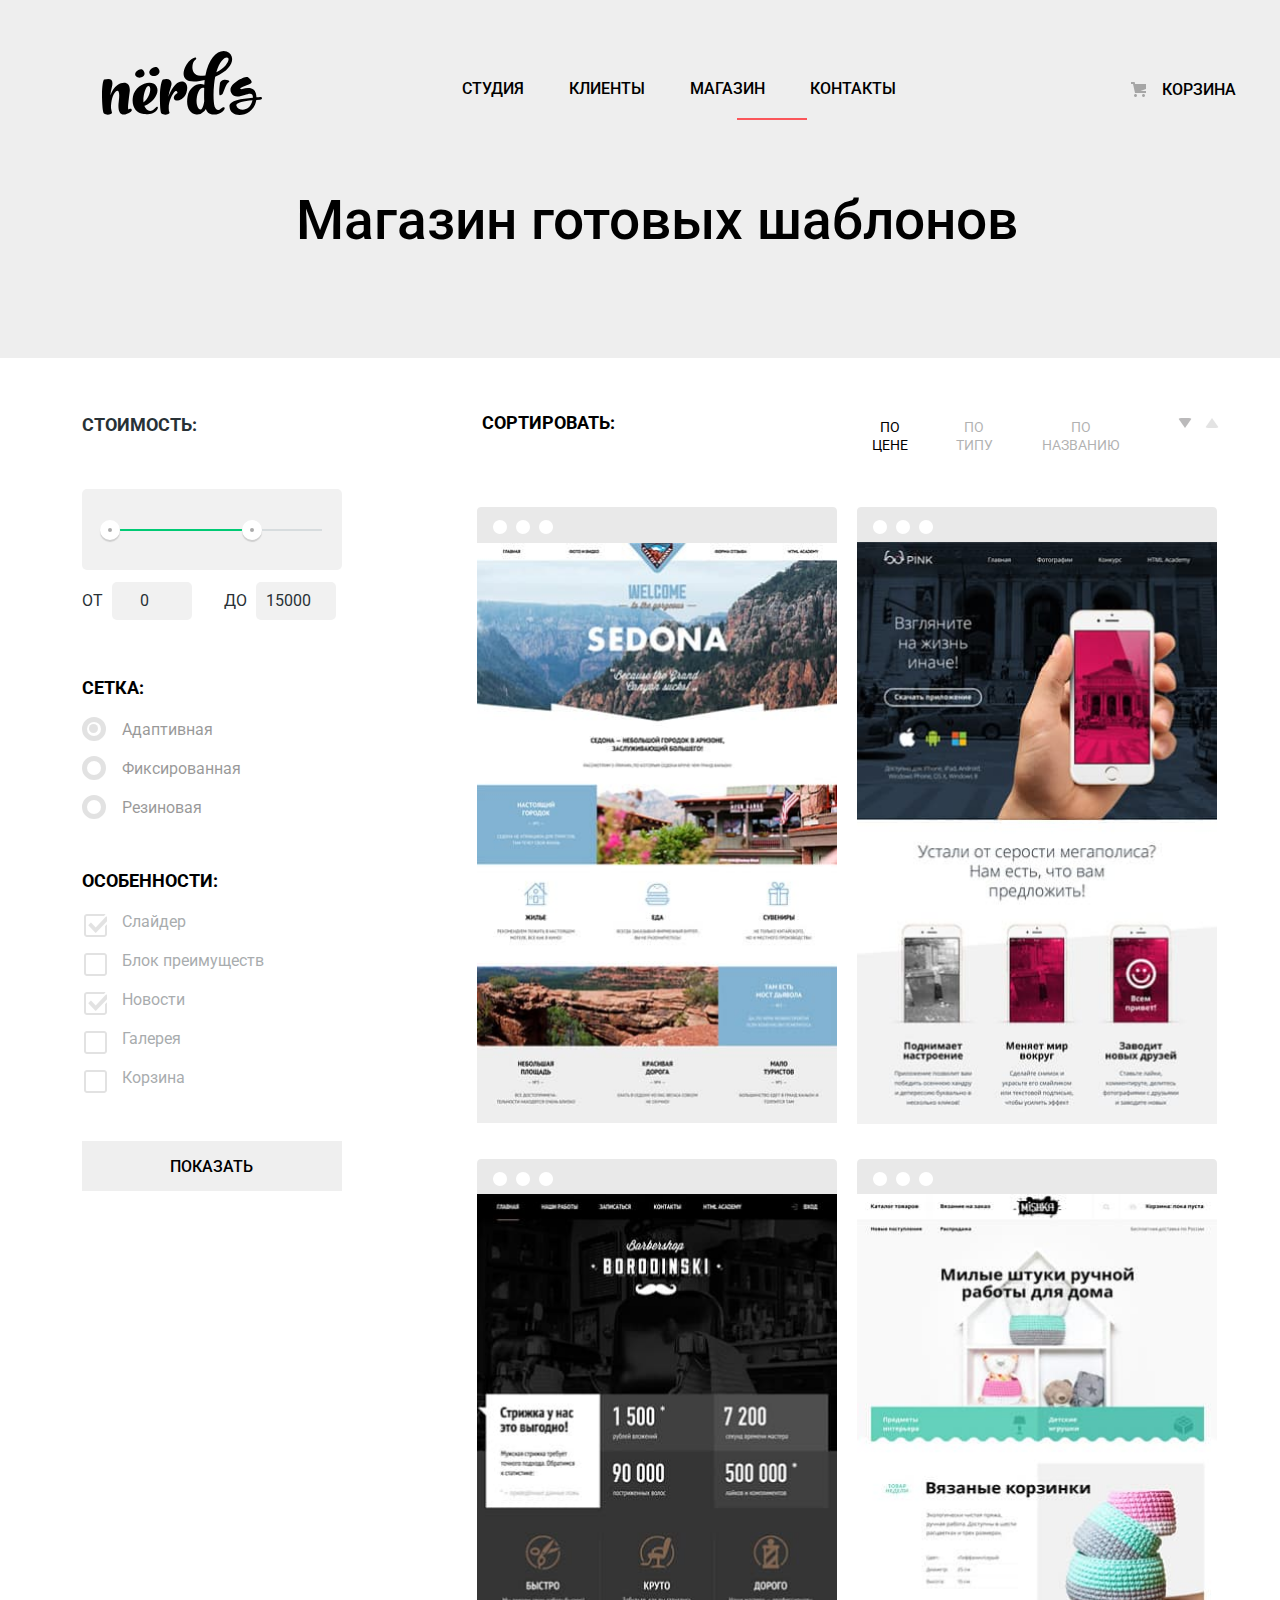
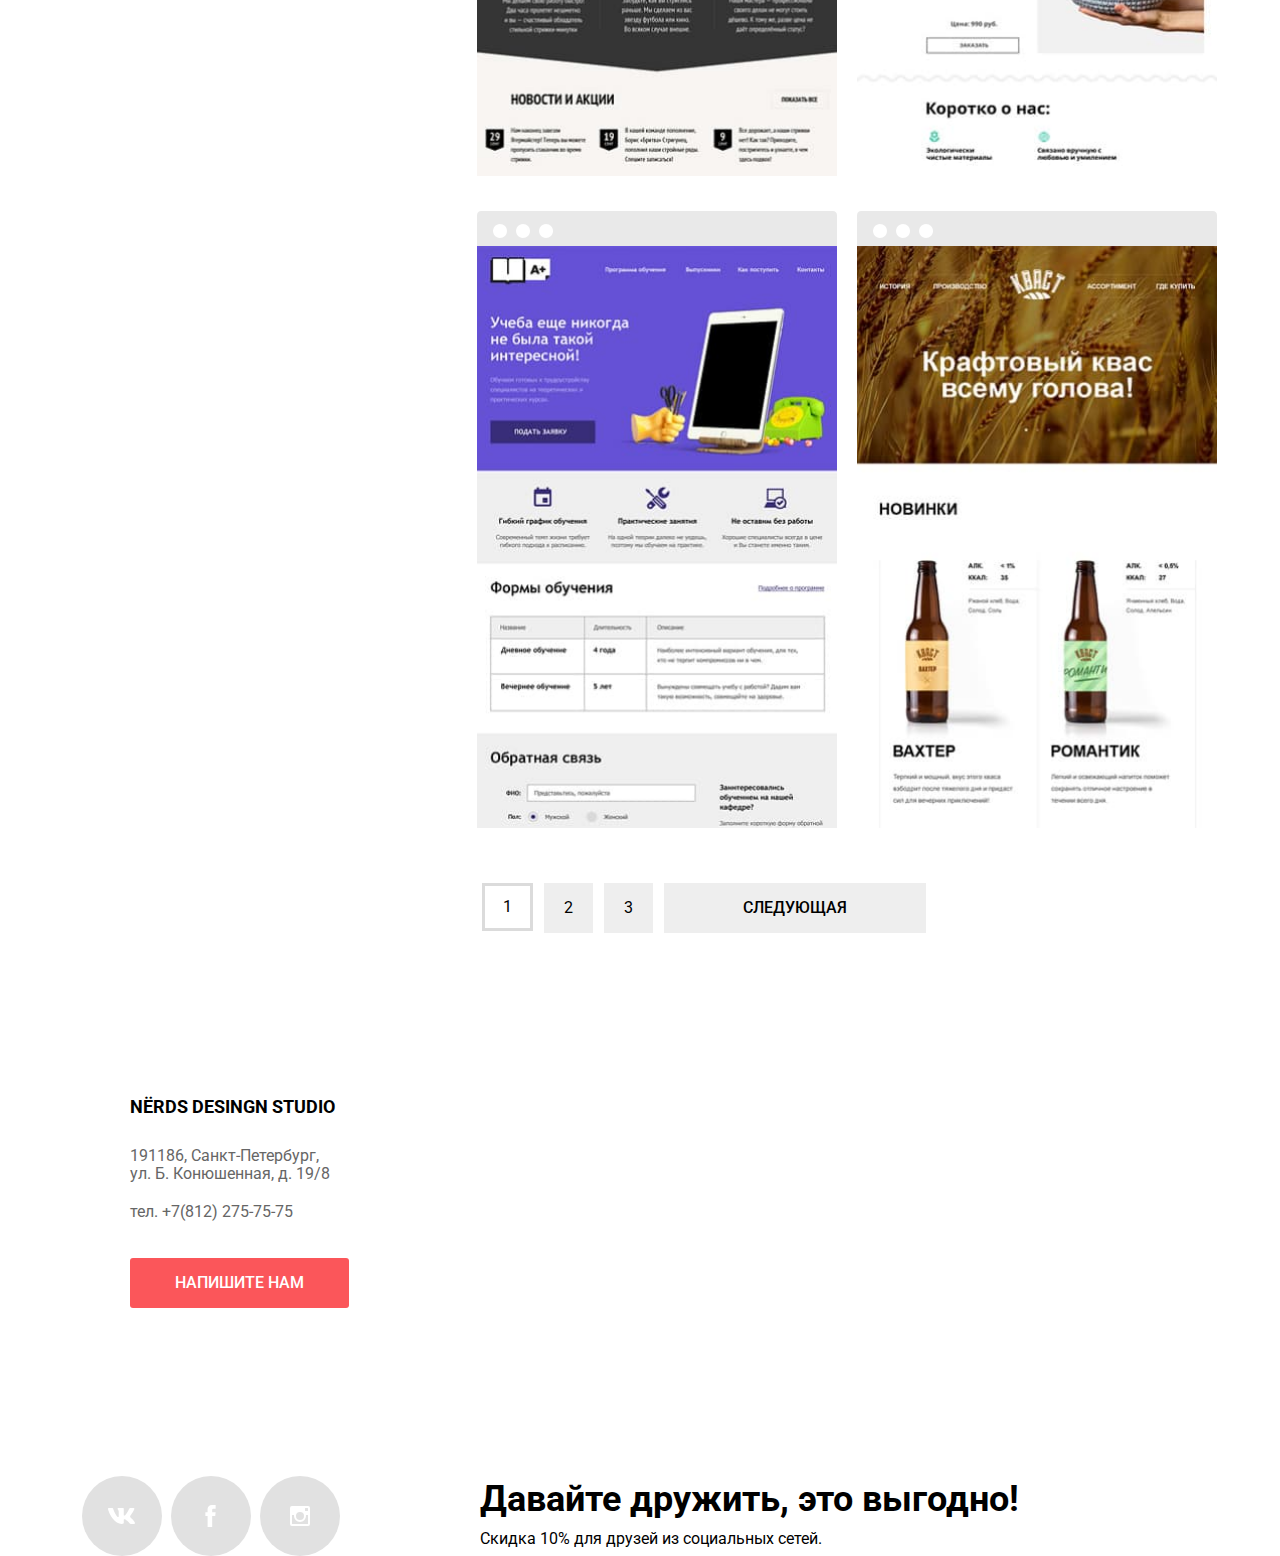
==== catalog.html @ 41a95293 "Исправление ошибок" ====
<!DOCTYPE html>
<html lang="ru">
  <head>
    <meta charset="utf-8">
    <title>HTML Academy: Нёрдс</title>
    <link rel="preconnect" href="https://fonts.gstatic.com">
    <link href="https://fonts.googleapis.com/css2?family=Roboto&display=swap" rel="stylesheet">
    <link rel="stylesheet" href="css/normalize.css">
    <link rel="stylesheet" href="css/style.css">
    <link rel="icon" href="favicon.ico">
    <link rel="icon" href="favicon/icon.svg" type="image/svg+xml">
    <link rel="apple-touch-icon" href="favicon/180.png">
    <link rel="manifest" href="manifest.webmanifest">
  </head>
  <body class="page-body">
    <header class="main-header">
      <div class="container">
        <nav class="main-navigation-wrapper main-catalog">
          <a href="index.html">
            <img class="main-header-logo" src="img/nerds-logo.svg" width="160" height="49" alt="Logo Nerds">
          </a>
          <ul class="site-navigation">
              <li>
                <a class="site-navigation-atelier" href="blank.html">Студия</a>
              </li>
              <li>
                <a class="site-navigation-client" href="blank.html">Клиенты</a>
              </li>
              <li>
                <a class="site-navigation-catalog-current" href="сatalog.html">Магазин</a>
              </li>
              <li>
                <a class="site-navigation-contact" href="blank.html">Контакты</a>
              </li>
          </ul>
          <div class="basket-navigation">
            <a class="basket-link" href="#">Корзина</a>
          </div>
        </nav>
        <h1 class="title-wrapper">Магазин готовых шаблонов</h1>
      </div>
    </header>
    <h2 class="visually-hidden">Фильтр шаблонов</h2>
    <main class="page-catalog container">
      <section class="filters">
        <div class="price">
          <form method="get" target="_blank" action="https://echo.htmlacademy.ru">
            <fieldset class="filter-item">
              <legend>Стоимость:</legend>
              <div class="range-filter">
                <div class="range-controls">
                  <div class="scale">
                    <div class="bar" style="width: 62%; margin-left: 5%"></div>
                  </div>
                  <div class="toggle toggle-min" tabindex="0" style="20%"></div>
                  <div class="toggle toggle-max" tabindex="0"></div>
                </div>
                <div class="price-controls">
                  <label class="min-price" for="min-price-controls">
                    от <input type="number" name="min-price" value="0" id="min-price-controls">
                  </label>
                  <label class="max-price" for="max-price-controls">
                    до <input type="number" name="max-price" value="15000" id="max-price-controls">
                  </label>
                </div>
              </div>
            </fieldset>
          </form>
        </div>
        <form method="get" action="https://echo.htmlacademy.ru" target="_blank">
      <fieldset>
        <legend class="page-title grid-title">Сетка:</legend>
        <ul class="grid-list">
          <li class="filter-option">
            <input class="visually-hidden filter-input-radio" type="radio" name="grid" id="adaptivnaua" value="adaptivnauam" checked>
            <label for="adaptivnaua">Адаптивная</label>
          </li>
          <li class="filter-option">
            <input class="visually-hidden filter-input-radio" type="radio" name="grid" id="fixed" value="fixed">
            <label for="fixed">Фиксированная</label>
          </li>
          <li class="filter-option">
            <input class="visually-hidden filter-input-radio" type="radio" name="grid" id="rubber" value="rubber">
            <label for="rubber">Резиновая</label>
          </li>
        </ul>
      </fieldset>
        <fieldset>
          <div class="feature-container">
            <legend class="page-title">Особенности:</legend>
            <ul class="features-list">
              <li class="features-item">
                <input class="visually-hidden filter-input-checkbox" type="checkbox" name="slider" id="filter-slider" checked>
                <label for="filter-slider">Слайдер</label>
              </li>
              <li class="features-item">
                <input class="visually-hidden filter-input-checkbox" type="checkbox" name="block" id="filter-block">
                <label for="filter-block">Блок преимуществ</label>
              </li>
              <li class="features-item">
                <input class="visually-hidden filter-input-checkbox" type="checkbox" name="news" id="filter-news" checked>
                <label for="filter-news">Новости</label>
              </li>
              <li class="features-item">
                <input class="visually-hidden filter-input-checkbox" type="checkbox" name="gallery" id="filter-gallery">
                <label for="filter-gallery">Галерея</label>
              </li>
              <li class="features-item">
                <input class="visually-hidden filter-input-checkbox" type="checkbox" name="basked" id="filter-basked">
                <label for="filter-basked">Корзина</label>
              </li>
            </ul>
        </div>
        </fieldset>
        <button class="button-show" type="submit" href="https://echo.htmlacademy.ru/">Показать</button>
      </form>
    </section>
    <section>
      <div class="sort">
        <p class="page-title">Сортировать:</p>
        <a class="button button-current" href="#">По цене</a>
        <a class="button" href="#">По типу</a>
        <a class="button" href="#">По названию</a>
        <a class="button button-current-triangle triangle-down" href="#" id="triangle_down">
          <span class="visually-hidden">Сортировка по убыванию</span>
        </a>
        <a class="button triangle-up" href="#" id="triangle_up">
          <span class="visually-hidden">Сортировка по возрастанию</span>
        </a>
      </div>
        <h3 class="visually-hidden">Вид шаблонов</h3>
        <ul class="template">
          <li class="template-item">
            <img src="img/img-sedona.jpg" width="358" height="578" alt="Шаблон-изображение сайта «Sedona»">
            <div class="card-template">
              <a href="#modal-show-template" class="page-title">Sedona</a>
              <p class="template-info">Информационный сайт для туристов</p>
              <p class="template-price">9 900 ₽</p>
            </div>
          </li>
          <li class="template-item">
            <img src="img/img-pink.jpg" width="358" height="578" alt="Шаблон-изображение сайта «Pink»">
            <div class="card-template">
              <a href="#modal-show-template" class="page-title">Pink</a>
              <p class="template-info">Cайт приложения на телефон</p>
              <p class="template-price">8 900 ₽</p>
            </div>
          </li>
          <li class="template-item">
            <img src="img/img-borov.jpg" width="358" height="578" alt="Шаблон-изображение сайта «Borodinski»">
            <div class="card-template">
              <a href="#modal-show-template" class="page-title">Borodinski</a>
              <p class="template-info">Сайт барбершопа</p>
              <p class="template-price">9 900 ₽</p>
            </div>
          </li>
          <li class="template-item">
            <img src="img/img-mishka.jpg" width="358" height="578" alt="Шаблон-изображение сайта «Mishka»">
            <div class="card-template">
              <a href="#modal-show-template" class="page-title">Mishka</a>
              <p class="template-info">Сайт для заказа вязанных изделий</p>
              <p class="template-price">8 900 ₽</p>
            </div>
          </li>
          <li class="template-item">
            <img src="img/img-aplus.jpg" width="358" height="578" alt="Шаблон-изображение сайта «Aplus»">
            <div class="card-template">
              <a href="#modal-show-template" class="page-title">Aplus</a>
              <p class="template-info">Информационный сайт для обучения</p>
              <p class="template-price">9 900 ₽</p>
            </div>
          </li>
          <li class="template-item">
            <img src="img/img-kvast.jpg" width="358" height="578" alt="Шаблон-изображение сайта «Kvast»">
            <div class="card-template">
              <a href="#modal-show-template" class="page-title">Kvast</a>
              <p class="template-info">Сайт магазина пива</p>
              <p class="template-price">8 900 ₽</p>
            </div>
          </li>
        </ul>
      <div class="pagination">
        <ul class="pagination-list">
          <li  class="pagination-item pagination-item-current">
            <a>1</a>
          </li>
          <li class="pagination-item">
            <a href="#">2</a>
          </li>
          <li class="pagination-item">
            <a href="#">3</a></li>
          <li class="pagination-item item-next">
              <a href="#">Следующая</a>
          </li>
        </ul>
      </div>
    </section>
    </main>
      <section class="map-main">
        <h2 class="visually-hidden">Контактная информация</h2>
        <iframe class="map" src="https://www.google.com/maps/embed?pb=!1m18!1m12!1m3!1d1998.6037872533261!2d30.320858716070592!3d59.93871648187617!2m3!1f0!2f0!3f0!3m2!1i1024!2i768!4f13.1!3m3!1m2!1s0x4696310fca145cc1%3A0x42b32648d8238007!2z0JHQvtC70YzRiNCw0Y8g0JrQvtC90Y7RiNC10L3QvdCw0Y8g0YPQuy4sIDE5LzgsINCh0LDQvdC60YIt0J_QtdGC0LXRgNCx0YPRgNCzLCAxOTExODY!5e0!3m2!1sru!2sru!4v1615124854694!5m2!1sru!2sru" width="600" height="440" style="border:0;" allowfullscreen="" loading="lazy" title="Офис компании по адресу ул. Большая Конюшенная 19/8, Санкт-Петербург"></iframe>
        <div class="container">
          <div class="contacts">
            <div class="address-text">
              <p class="nerds">nёrds desingn studio</p>
              <p>191186, Санкт-Петербург, ул. Б. Конюшенная, д. 19/8</p>
              <a class="contacts-phone" href="tel:+78122757575">тел. +7(812) 275-75-75</a>
              <a href="https://echo.htmlacademy.ru" class="button write-button">Напишите нам</a>
            </div>
            <img class="pointer" src="img/map-marker.png" width="231" height="190" alt="Указатель">
          </div>
        </div>
    </section>
    <footer>
        <div class="container">
          <div class="social">
            <ul class="footer-social">
              <li>
                <a class="social-button" href="#" aria-label="Вконтакте">
                  <span class="visually-hidden">Вконтакте</span>
                  <svg aria-hidden="true" width="27" height="16" focusable="false" viewBox="0 0 128 76"><path d="M125,5.15c.89-3,0-5.15-4.23-5.15h-14a6,6,0,0,0-6.09,4S93.59,21.31,83.5,32.59c-3.26,3.26-4.74,4.3-6.52,4.3-.89,0-2.18-1-2.18-4V5.15c0-3.56-1-5.15-4-5.15h-22a3.37,3.37,0,0,0-3.56,3.22c0,3.37,5,4.15,5.56,13.64V37.48c0,4.52-.82,5.34-2.6,5.34-4.74,0-16.29-17.43-23.13-37.38C23.72,1.57,22.38,0,18.8,0H4.8C.8,0,0,1.88,0,4c0,3.71,4.75,22.1,22.1,46.42C33.67,67,50,76,64.8,76c8.9,0,10-2,10-5.45V58c0-4,.84-4.8,3.66-4.8,2.08,0,5.64,1,13.94,9C101.9,71.74,103.46,76,108.8,76h14c4,0,6-2,4.85-6s-5.8-9.64-11.81-16.4c-3.27-3.86-8.16-8-9.64-10.09-2.08-2.67-1.49-3.86,0-6.23,0,0,17-24,18.83-32.18Z" fill="#FFFFFF"/></svg>
                </a>
              </li>
              <li>
                <a class="social-button" href="#" aria-label="Фейсбук">
                  <span class="visually-hidden">Фейсбук</span>
                  <svg aria-hidden="true" width="19" height="22" focusable="false" viewBox="0 0 10.15 21.74"><path d="M3.34 1.12A4.77 4.77 0 0 1 6.53 0h3.61v3.81H7.81a1.07 1.07 0 0 0-1.09.83v2.55h3.42c-.08 1.23-.24 2.45-.41 3.67h-3v10.87H2.21V10.86H0V7.21h2.19V3.66a3.83 3.83 0 0 1 1.15-2.54z" fill="#FFFFFF"/></svg>
                </a>
              </li>
              <li>
                <a class="social-button" href="#" aria-label="Инстаграм">
                  <span class="visually-hidden">Инстаграм</span>
                  <svg aria-hidden="true" width="20" height="20" focusable="false" viewBox="0 0 20 20"><path d="M18 0H2a2 2 0 0 0-2 2v16a2 2 0 0 0 2 2h16a2 2 0 0 0 2-2V2a2 2 0 0 0-2-2zm-8 6a4 4 0 1 1-4 4 4 4 0 0 1 4-4zM2.5 18a.47.47 0 0 1-.5-.5V9h2.1a3.4 3.4 0 0 0-.1 1 6 6 0 1 0 12 0 3.4 3.4 0 0 0-.1-1H18v8.5a.47.47 0 0 1-.5.5zM18 4.5a.47.47 0 0 1-.5.5h-2a.47.47 0 0 1-.5-.5v-2a.47.47 0 0 1 .5-.5h2a.47.47 0 0 1 .5.5z" fill="#FFFFFF"/></svg>
                </a>
              </li>
            </ul>
            <div class="social-text">
              <p>Давайте дружить, это выгодно!</p>
              <span class="sale">Скидка 10% для друзей из социальных сетей.</span>
            </div>
          </div>
        </div>
        <div class="container">
          <div class="modal">
            <span>Напишите нам</span>
            <form class="login-form" action="#" method="post">
              <p class="appointment-item">
                <label for="name-fields">Ваше имя:</label>
                <input class="login-icon-name" type="text" id="name-fields" placeholder="Имя Фамилия">
              </p>
              <p class="appointment-item">
                <label for="login-fields">Ваш email:</label>
                <input class="login-icon-login" type="text" id="login-fields" placeholder="email@example.com">
              </p>
              <p class="appointment-item login-text">
                <label for="text-fields">Текст письма:</label>
                <input class="login-icon-text" type="text" id="text-fields" placeholder="В свободной форме">
              </p>
              <input class="button" type="submit" value="Отправить">
            </form>
            <button class="modal-close" type="button" aria-label="Закрыть"></button>
          </div>
        </div>
      </footer>
      <script src="js/script.js"></script>
    </body>
</html>
---- css/style.css ----
/* Variables */

:root {
  --basic-black: #000000;
  --basic-white: #ffffff;
  --basic-extra-dark: #283136;
  --basic-grey: #242424;
  --basic-dum-grey: #666666;
  --basic-beige: #EEEEEE;
  --basic-beige-fon: #888888;
  --basic-button: #FB565A;
  --basic-button-hov:#E74246;
  --basic-button-foc:#D7373B;
  --basic-button-order-two: #00CA74;
  --basic-button-order-two-hov: #00BC6C;
  --basic-button-order-two-foc: #00AA62;
  --basic-button-order-three: #EFC849;
  --basic-button-order-three-hov: #EAB534;
  --basic-button-order-three-foc: #E5A722;
  --basic-social-button: #E1E1E1;
  --basic-button-appointment-item: #444444;
  --basic-button-login-icon-text: #B4B9BB;
  --basic-range-controlsr: #f1f1f1;
  --basic-range-controls: #00ca74;
  --basic-range-controls-toggler: #ababab;
  --basic-range-toggler: #cfcfcf;
  --basic-input-radio: #4D4D4D;
  --basic-button-show-hov: #DFDFDF;
  --basic-button-show-foc: #D5D5D5;
  --basic-triangle-up:  #A6A6A6;
  --basic-triangle-down: #231F20;
  --basic-pagination-item: #DBDBDB;
  --basic-shadow:rgba(0, 1, 1, 0.1);
  --basic-pagination-active:  rgba(0, 0, 0, 0.0001);
  --basic-range-controls-scale: #d7dcde;
  --basic-shadow-modal: rgba(0, 0, 0, 0.4);
  --basic-slider-controls-before: #C1C1C1;
  --special: #E74246;
  --special-logo: #FB565A;}

/* Global */

.page-body {
  margin: 0;
  padding: 0;
  font-family: "Roboto", "Arial", sans-serif;
  font-size: 16px;
  line-height: 24px;
  font-weight: 400;
  color: var(--basic-black);
  background-color: var(--beige-fon);
  min-height: 100%;
  display: grid;
  align-content: start;
  grid-template-rows: min-content 1fr min-content;}

img {
  max-width: 100%;
  height: auto;}

.button{
  display: inline-block;
  vertical-align: middle;
  color: var(--basic-white);
  background-color: var(--basic-button);
  font: inherit;
  text-align: center;
  border: none;
  border-radius: 3px;
}

a {
  text-decoration: none;
}


.site-navigation,
.services-list,
.aside ul,
.focioter-social,
.grid-list,
.features-list,
.template,
.pagination-list ul,
.focioter-social{
  list-style: none;
}

.basket-link {
  list-style: none;
  color: var(--basic-black);
}

.visually-hidden {
  position: absolute;
  width: 1px;
  height: 1px;
  margin: -1px;
  border: 0;
  padding: 0;
  white-space: nowrap;
  clip-path: inset(100%);
  clip: rect(0 0 0 0);
  overflow: hidden;

}

  /* Grid*/

.page {
  height: 100%;
}

/* Header */

.main-header {
  font-weight: 500;
  line-height: 30px;
  background-color: var(--basic-beige);
  text-transform: uppercase;
}

.main-navigation-wrapper {
  display: flex;
  flex-wrap: wrap;
  width: 100%;
  margin: 0 auto;
}

.main-header-logo {
  width: 160px;
  height: 65px;
  padding: 0;
  margin: 50px 0 0 20px;
}

.main-header-logo:hover {
  opacity: 0.7;}
.main-header-logo:focus {
  opacity: 0.3;}


.site-navigation a,
.basket-link a,
.site-navigation a:focus,
.basket-link:focus {
  color: var(--basic-black);
}

.site-navigation a:hover,
.basket-link:hover{
  color: var(--special-logo);
}

.site-navigation a:active,
.basket-link:active{
  color: var(--basic-black);
}

.site-navigation a,
.basket-link{
  display: block;
}

.site-navigation {
  display: flex;
  flex-wrap: wrap;
  justify-content: flex-start;
  width: 700px;
  margin: 74px 0 0 160px;
}

.site-navigation a {
  padding: 0 45px 0 0;
}

.site-navigation-catalog-current::before{
  content: "";
  width: 70px;
  height: 2px;
  background-color: var(--special-logo);
  position:absolute;
  top: 118px;
  left: 737px;
}

.basket-link::before {
  content: "";
  position: absolute;
  top: 22px;
  width: 15px;
  height: 15px;
  background-image: url("../img/cart-icon.svg");
  background-repeat: no-repeat;
  background-position: 0 0;
  right: 90px;
}

.basket-navigation {
  max-width: 100px;
  position: relative;
  margin: 60px 0 0 0;
}

.basket-navigation a {
  margin-top: 15px;
}
  /* Container */

.container {
  width: 1157px;
  margin: 0 auto;
  padding: 0;
}

  /* Main*/

.advantages {
  display: grid;
  grid-template-columns: 395px 137px 623px;
  grid-template-rows: 189px 25px 40px 10px 120px;
  background-color: var(--basic-beige);
  background-size: 100%;
  margin: 0 auto;
  margin-left: 19px;
}

.beginning {
  background-color: var(--basic-beige);
  background-size: 100%;
}

.slogan {
  grid-column: 1/3;
  grid-row: 1/2;
  z-index: 1;
  font-size: 55px;
  font-weight: 500;
  line-height: 55px;
  margin-top: 66px;
}

.slogan-mini {
  display: block;
  grid-column: 1/2;
  grid-row: 2/3;
  margin-top: 15px;
}

.advantages a {
  grid-column: 1/2;
  grid-row: 4/-1;
  background-color: var(--basic-button);
  margin-top: 28px;
}

.advantages .button{
  display: block;
  width: 240px;
  height: 30px;
  text-transform: uppercase;
  line-height: 18px;
  font-weight: 500;
  padding-top: 19px;
  margin-top: 36px;
}

.advantages .button:hover{
  background-color: var(--basic-button-hov);}
.advantages .button:focus{
  background-color: var(--basic-button-foc);
  box-shadow: inset 0px 3px 0px var(basic-shadow);}

.slider {
  position: relative;
  grid-column: 2/-1;
  grid-row: 1/-1;
  background-color: var(--basic-beige);
  margin-top: -10px;
}

.slider-list {
  margin: 0;
  padding: 0;
  list-style: none;
}

.slider-delete{
  display: none;
}

.advantages img{
  grid-column: 2/-1;
  grid-row: 1/-1;
  background-color: var(--basic-beige);
  margin-top: -10px;
}

.advantages img,
.advantages-two img,
.advantages-tree img{
  width: 760px;
  height: 431px;
}

.slider-controls {
  position: relative;
  bottom: 108px;
  left: 553px;
  z-index: 20;
  display: flex;
  width: 67px;
  justify-content: space-between;
 }

.slider-controls button {
  padding: 0;
  width: 17px;
  height: 17px;
  background-color: var(--basic-white);
  border: 2px solid var(--basic-white);
  border-radius: 50%;
  cursor: pointer;
  margin: 20px -22.5px 0 0;
}

.slide-current {
  display: block;
}

.slider-controls-one-be::before {
  content: "";
  position: absolute;
  border: 3px solid var(--basic-slider-controls-before);
  width: 3px;
  height: 3px;
  border-radius: 50%;
  top: 24px;
  left: 4px;
}

.slider-controls-two-be::before{
  content: "";
  position: absolute;
  border: 3px solid var(--basic-slider-controls-before);
  width: 3px;
  height: 3px;
  border-radius: 50%;
  top: 24px;
  left: 40px;
}

.slider-controls-three-be::before{
  content: "";
  position: absolute;
  border: 3px solid var(--basic-slider-controls-before);
  width: 3px;
  height: 3px;
  border-radius: 50%;
  top: 24px;
  left: 76px;
}

.services-list {
  text-align: left;
  display: grid;
  grid-template-columns: 300px 300px 300px;
  column-gap: 100px;
  padding: 0 0;
  margin: 78px 0 0 20px;
  border-bottom: 2px solid var(--basic-beige);
}

.services-item h3 {
  font-weight: 700;
  font-size: 24px;
  line-height: 30px;
  text-align: left;
  text-transform: uppercase;
  margin: 18px 0 18px 0;
}

.services-item p {
  padding-right: 25px;
}

.services-list .button {
  display: inline-block;
  vertical-align: middle;
  padding: 16px 41px;
  margin: 15px 0 80px 0;
}

.services-list a {
  text-align: center;
  text-transform: uppercase;
  line-height: 18px;
  font-weight: 500;
}

.order-one:hover {
  background-color: var(--basic-button-hov);}
.order-one:focus{
  background-color:  var(--basic-button-foc);
  box-shadow: inset 0px 3px 0px var(basic-shadow);}

.order-two {
  background-color: var(--basic-button-order-two);}

.order-two:hover {
  background-color:var(--basic-button-order-two-hov);}
.order-two:focus {
  background-color: var(--basic-button-order-two-foc);
  box-shadow: inset 0px 3px 0px var(basic-shadow);}

.order-three{
  background-color: var(--basic-button-order-three);}

.order-three:hover {
  background-color: var(--basic-button-order-three-hov);}
.order-three:focus {
  background-color: var(--basic-button-order-three-foc);
  box-shadow: inset 0px 3px 0px var(basic-shadow);}


.aside {
  display: grid;
  grid-template-columns: 650px 360px;
  grid-template-rows: 50px 100px 89px 48px 120px;
  column-gap: 150px;
  border-bottom: 2px solid var(--basic-beige);
  padding-bottom: 120px;
  margin-left: 20px;
}

.slogans {
  grid-row: 1/3;
  font-weight: 500;
  font-size: 45px;
  line-height: 45px;
  margin-top: 77px;
}

.aside img {
  grid-column: 2/-1;
  grid-row: 1/3;
  padding-top: 41px;
}

.aside-text{
  grid-column: 1/2;
  grid-row: 3/4;
  margin: 50px 0 0 0;
  padding: 0;
}

.aside caption,
.orders {
  font-weight: 700;
  text-transform:uppercase;
}

.orders {
  grid-column: 1/2;
  grid-row: 4/5;
  padding-top: 30px;
}

.orders-for-software {
  grid-column: 1/2;
  grid-row: 5/-1;
  margin: 0;
  padding: 46px 0 7px 0;
}

.orders-for-software li{
  padding-bottom: 23px;
}

.orders-for-software-item::before {
  content: "";
  display: inline-block;
  vertical-align: middle;
  width: 25px;
  height: 2px;
  background-color: var(--special-logo);
  margin: 7px 5px 5px 0px;
}

.accuracy-table{
  grid-column: 2/3;
  grid-row:-3/-1;}

.aside caption{
  margin-top: 47px;
}

.aside td {
  line-height: 18px;
  padding: 10px 0 0 0px;
  margin-left: 0
}

.accuracy-table th {
  font-size: 45px;
  line-height: 64px;
  font-weight: 700;
  padding: 28px 10px 0 0;
  text-align: left;
}

.accuracy-table th:nth-child(3){
  padding-left: 20px;
}

.accuracy-table .interest {
  display: inline-block;
  vertical-align: middle;
  font-size: 26px;
  line-height: 40px;
  vertical-align: super;
}

.partner {
  display: flex;
  justify-content: flex-start;
  border-bottom: 2px solid var(--basic-beige);
  margin: 7px 0 70px 10px;
  padding: 0 0 20px 0;
}

.partner a {
  margin: 54px 37px 0 39px;
}

.partner-foto img {
  opacity: 0.2;
}

.partner-foto img:hover{
   opacity: 1;
}
.partner-foto img:focus{
   opacity: 0.1;
}

.borod-partner{
  margin: 38px 0 0 0px;
  padding-right: 20px;
}

.borod-partner::before {
  content: "";
  display: inline-block;
  vertical-align: baseline;
  width: 2px;
  height: 52px;
  background-color: var(--basic-beige);
  margin: 15px 40px 25px 12px;
}

.pink-partner::before {
  content: "";
  display: inline-block;
  vertical-align: middle;
  width: 2px;
  height: 52px;
  background-color: var(--basic-beige);
  margin: 0 54px 40px 0;
}

.pink-partner{
  margin: 58px 0 0 24px;
}

.michka-partner::before {
  content: "";
  display: inline-block;
  vertical-align: top;
  width: 2px;
  height: 52px;
  background-color: var(--basic-beige);
  margin: 10px 60px 0 35px;
}

.michka-partner{
  padding: 30px 20px 0 22px;
}

  /*Main-footer*/


.map {
  display: block;
  width: 100%;
  height: 416px;
  object-fit: cover;
  position: absolute;
  margin-top: 8px;
}

.address-text {
  position: relative;
  background-color:  var(--basic-white);
  width: 270px;
  height: 275px;
  top: 53px;
  left: 20px;
  text-align: left;
  padding: 40px 0 0 48px;
}

.address-text p:nth-child(2){
  margin: 25px 60px 17px 0;
}


.contacts .nerds {
  font-size: 18px;
  line-height: 30px;
  font-weight: 700;
  color: var(--basic-black);
  text-transform: uppercase;
}

.contacts p {
  color: var(--basic-dum-grey);
  line-height: 18px;
}

.contacts .write-button {
  padding: 16px 45px;
  text-transform: uppercase;
  margin: 34px 0 0 0;
  line-height: 18px;
  font-weight: 500;
}

.contacts-phone {
  color: var(--basic-dum-grey);
}

.pointer {
  display: none;
  top: 86px;
  left: 800px;
  width: 231px;
  height: 190px;
}


  /*Footer*/

.footer-social{
  display: flex;
  flex-wrap: nowrap;
  margin: 0 0;
  padding: 0 0;
  list-style: none;
  margin: 180px 0 0 20px;
}

.social{
  display: grid;
  grid-template-columns: 290px 1fr;
}

.social p {
  font-size: 36px;
  line-height: 36px;
  font-weight: 700;
  margin-bottom: 10px;
}

.social-button {
  display: flex;
  align-items: center;
  justify-content: center;
  width: 80px;
  height: 80px;
  border-radius: 50px;
  background-color: var(--basic-social-button);
  margin-right: 9px;}

.social-button:hover {
  background-color: var(--basic-button-hov);}
.social-button:focus {
  background-color: var(--basic-button-foc);
  box-shadow: inset 0px 3px 0px var(basic-shadow);}

.social-button:focus path {
  fill: var(basic-shadow);
}

.social-text {
  text-align: left;
  padding-left: 128px;
  margin-top: 149px;
}

.sale {
  line-height: 22px;
  padding: 0 0;
  margin: 0 0;
}

/*Modal*/

.modal {
  position: fixed;
  display: none;
  width: 940px;
  text-align: left;
  padding-left: 80px;
  background-color: var(--basic-white);
  box-shadow: 0px 20px 40px var(--basic-shadow-modal);
  transform: translate(-50%, -50%);
  left: 50%;
  top: 50%;
  z-index: 2;
  margin-right: auto;
}

.modal-show {
  display: block;
  animation: bounce 0.6s;
}

.modal-error {
  animation: shake 0.6s;
}
.modal span {
  display: block;
  font-size: 45px;
  line-height: 52,73px;
  font-weight: 700;
  padding: 78px 0 33px 20px;
}

.login-form {
  display: flex;
  flex-wrap: wrap;
  justify-content: flex-start;
}

.modal p {
  font-weight: 700;
  line-height: 18px;
}

.appointment-item{
  padding-left: 20px;
}

.appointment-item input {
  display: block;
  width: 340px;
  height: 45px;
  margin-top: 5px;
  color: var(--basic-button-appointment-item);
  opacity: 0.5;
  border-radius: 3px;
}

.login-text{
  padding-top: 3px;
}

.login-text input{
  display: block;
  width: 740px;
  height: 115px;
}


.login-icon-name:hover,
.login-icon-login:hover,
.login-icon-text:hover {
  border: 2px solid var(--basic-button-login-icon-text);
  opacity: 0.5;}
.login-icon-name:focus,
.login-icon-login:focus,
.login-icon-text:focus {
  border: 2px solid var(--basic-black);
  color: var(--basic-button-appointment-item);
  opacity: 1;}
.login-icon-name:invalid,
.login-icon-login:invalid,
.login-icon-text:invalid {
  border: 2px solid var(--basic-button-hov);
  color: var(--basic-button-hov);}

.modal input{
  padding: 0 0 0 16px;
  margin-top: 12px 20px 0 0;
  line-height: 18px;
}

.login-form .button{
  display: block;
  margin: 27px 0 83px 21px;
  padding: 13px 84px;
  text-transform: uppercase;
  font-weight: 500;
  line-height: 18px;
}

.modal-close {
  position: absolute;
  top: 78.01px;
  right: 60px;
  width: 21px;
  height: 21px;
  background-image: url("../img/close.svg");
  background-color:  var(--basic-white);
  border: 0;
  cursor: pointer;
  }

/*Catalog*/

.main-catalog{
  margin-left: 20px;
}

.title-wrapper{
  font-size: 55px;
  line-height: 55px;
  font-weight: 500;
  margin: 68px 0 110px 33px;
  text-align: center;
  text-transform: none;
}

.page-catalog {
  display: grid;
  grid-template-columns: 160px 1fr;
}


/*filter price*/

.price {
  line-height: 22px;
  color: var(--basic-extra-dark);}

.price .filter-item {
  margin: 0;
  padding: 0;
  border: none;}

.range-filter {
  width: 260px;
  margin-top: 52px;}

.filter-item legend {
  font-size: 18px;
  line-height: 24px;
  text-transform: uppercase;
  font-weight: 700;
}

.range-controls {
  position: relative;
  height: 41px;
  margin-bottom: 12px;
  padding: 40px 20px 0px 25px;
  background-color: var(--basic-range-controlsr);
  border-radius: 5px;
}

.range-controls .bar {
  width: 70%;
  height: 2px;
  background: var(--basic-range-controls);
}

.range-controls .toggle {
  width: 4px;
  height: 4px;
  padding: 0;
  border: 8px solid var(--basic-white);
  background-color: var(--basic-range-controls-toggler);
  border-radius: 50%;
  box-shadow: 0 2px 1px 0 var(--basic-range-toggler);
  position: absolute;
  top: 31px;
  left: 0;
  cursor: pointer;}

.range-controls .toggle-min {
  left: 18px;
}

.price-controls label {
  text-transform: uppercase;
  font-size: 16px;
}

.range-controls .toggle-max {
  left: 160px;
}

.range-controls .scale {
  height: 2px;
  background: var(--basic-range-controls-scale);
}

.price-controls input {
  font-family: inherit;
  font-size: inherit;
  text-align: center;
  width: 60px;
  padding: 10px;
  color: var(--basic-extra-dark);
  border: none;
  border-radius: 5px;
  background: var(--basic-range-controlsr);
  margin: 0 0 53px 5px;
}

.price-controls {
  display: flex;
}
.min-price {
  margin-right: 32px;
}
.filters fieldset {
  padding: 0;
  margin: 0;
  border: none;
}

/*filters*/

.filters {
  width: 260px;
  height: 750px;
  margin: 55px 0 0 20px;
}

.page-title {
  font-size: 18px;
  line-height: 30px;
  font-weight: 700;
  text-transform: uppercase;
  text-align: left;
}

.page-title ul {
  padding: 0;
  margin: 0;
  list-style: none;
  position: relative;
}

.grid-list{
  margin-top: 17px;
}

.grid-list li {
  opacity: 0.4;}

.grid-list label {
  line-height:20px;
  }

.filter-input-radio + label::before {
  content: "";
  position: absolute;
  left: -40px;
  top: -3px;
  width: 14px;
  height: 14px;
  border: 5px solid var(--basic-input-radio);
  border-radius: 50%;
  opacity: 0.4;
}

.filter-input-radio:checked + label::after {
  content: "";
  position: absolute;
  top: 4px;
  left: -33px;
  width: 9px;
  height: 9px;
  background-color: var(--basic-input-radio);
  border-radius: 50%;
  opacity: 0.4;
}

.filter-option {
  margin-bottom: 19px;
  display: block;
}

.feature-container{
  margin-top: 29px;
}

.feature-container label {
  line-height:20px;
}

.features-list li{
  color: var(--basic-extra-dark);
  margin-bottom: 19px;
  padding: 0;
  opacity: 0.4;
}

.filter-input-checkbox + label::before {
  content: "";
  position: absolute;
  top: 2px;
  left: -38px;
  width: 23px;
  height: 23px;
  background-image: url("../img/square.svg");
  background-repeat: no-repeat;
  background-position: 0 0;
  opacity: 0.4;
}

.filter-input-checkbox:checked + label::before{
  background-image: url("../img/checkbox-on.svg");
}

.grid-list,
.features-list{
  line-height: 20px;
}

.features-list label,
.filter-option label {
  position: relative;
  display: block;
  cursor: pointer;
  user-select: none;
}

.filter-option:hover,
.features-list li:hover,
.filter-option:hover label::before,
.filter-option:hover label::after,
.features-item:hover label::before {
  opacity: 1;
}

.filter-input-radio:disabled +label,
.filter-input-checkbox:disabled +label {
  opacity: 0.3
}


.button-show {
  line-height: 18px;
  font-weight: 500;
  text-transform: uppercase;
  text-align: center;
  border: none;
  width: 260px;
  height: 50px;
  padding-top: 3px;
  margin-top: 34px;
}

.button-show:hover{
  background-color:var(--basic-button-show-hov);}
.button-show:focus{
  background-color: var(--basic-button-show-foc);
  box-shadow: inset 0px 3px 0px var(basic-shadow);
  opacity: 0.3;}

.sort {
  display: flex;
  font-size: 14px;
  line-height: 18px;
  color: var(--basic-black);
  margin: 50px 0 0 40px;}

.sort .page-title {
  margin: 0 246px 0 220px;
}

.sort .button{
  display: block;
  color: var(--basic-black);
  background-color: var(--basic-white);
  font-size: 14px;
  line-height: 18px;
  text-transform: uppercase;
  opacity: 0.3;
  margin-top: 10px;
}

.sort .button:nth-child(2){
  margin-right: 25px;
}

.sort .button:nth-child(3){
  margin-right: 27px;
}

.triangle-up {
  width: 0;
  height: 0;
  border-bottom: 10px solid  var(--basic-triangle-up);
  border-left: 7px solid transparent;
  border-right: 7px solid transparent;
  opacity: 0.2;
  margin: 24px 0 0 13px;
}

.triangle-down {
  width: 0;
  height: 0;
  border-top: 10px solid  var(--basic-triangle-down);
  border-left: 7px solid transparent;
  border-right: 7px solid transparent;
  opacity: 1;
  margin: 24px 0 0 46px;
}

.sort .button:active,
.sort .button:focus,
.sort .button-current {
  opacity: 1;}

.sort .button:hover {
  opacity: 0.6;}

.triangle-up:active,
.triangle-up:focus{
  border-bottom: 10px solid var(--basic-triangle-down);}

.triangle-down:active,
.triangle-down:focus {
  border-top: 10px solid var(--basic-triangle-down);}

.button-current-triangle {
  margin-right: 0;
  padding-right: 0;}


    /* template*/


.template {
  display: flex;
  flex-wrap: wrap;
  justify-content: flex-start;
  list-style: none;
  margin: 40px 0 0 215px;
}

.template li {
  width: 360px;
  min-height: 616px;
}

.template li:nth-child(2n+1) {
  margin-right: 20px;
}
.template li:nth-child(1),
.template li:nth-child(2){
  margin-top: 13px;
}

.template img{
  display: block;
  width: 360px;
  height: 652px;
  object-fit: contain;
  background-size: 100%;
  padding: 0;
}

.template-item:hover .card-template{
  display: block;
}

.template-item {
  margin: 0;
  background-image: url("../img/browser.svg");
  position: relative;
  background-repeat: no-repeat;
}

.template-item:hover{
  background-image: url("../img/browser-dark.svg");}

.card-template {
  display: none;
  width: 360px;
  height: 231px;
  background-color: var(--basic-beige);
  text-align: center;
  position: absolute;
  bottom: 0;
  right: 0;
  margin-bottom: 35px;
}

.card-template .page-title{
  display: block;
  text-align: center;
  color: var(--basic-black);
  padding: 30px 0 13px 0;
}

.template .page-title:hover{
  color: var(--basic-button)}
.template .page-title:focus{
  opacity: 0.3;}

.template-info {
  display: block;
  line-height: 18px;
  color: var(--basic-dum-grey);
  text-align: center;
  margin: 0 90px;
}

.template-price{
  background-color: var(--basic-button);
  border-radius: 3px;
  color: var(--basic-white);
  padding: 16px 34px;
  margin: 33px 80px 0 79px;
  line-height: 18px;
  font-weight: 500;
}

.template-price:hover{
  background-color: var(--basic-button-hov);}
.template-price:focus{
  background-color: var(--basic-button-foc);
  box-shadow: inset 0px 3px 0px var(basic-shadow);
}

.pagination-list {
  display: flex;
  flex-wrap: wrap;
  list-style: none;
  width: 500px;
  margin: 20px 0 5px 260px;
  padding: 0 0;
}

.pagination-list a {
  display: block;
  padding: 13px 20px;
  background-color: var(--basic-beige);}

.pagination-item {
  margin: 0 11px 43px 0;}

.pagination-item a {
  color: var(--basic-black);
}

.item-next a{
  display: block;
  padding: 13px 79px;
  font-weight: 500;
  text-transform: uppercase;
}

.pagination-item a:hover {
  background-color: var(--basic-button-show-hov);}

.pagination-item a:focus {
  background-color: var(--basic-button-show-foc);
  box-shadow: inset 0px 3px 0px var(basic-shadow);
  border-radius: 3px;}

.pagination-item a:active {
  background-color: var(--basic-pagination-active);
  border: 3px solid var(--basic-pagination-item);}

.pagination-item-current a,
.pagination-item-current a:hover,
.pagination-item-current a:focus,
.pagination-item-current a:active {
  padding: 9px 18px;
  background-color:  var(--basic-pagination-active);
  border: 3px solid var(--basic-pagination-item);}

  /* Animations */

  @keyframes bounce {
0% {
  transform: translateY(-2000px);
}
70% {
  transform: translateY(30px);
}
90% {
  transform: translateY(-10px);  }
100% {
  transform: translateY(0);
}
  }

@keyframes shake {
0%,
100% {
  transform: translateX(0);
}
10%,
30%,
50%,
70%,
90% {
  transform: translateX(-10px);
}
20%,
40%,
60%,
80% {
  transform: translateX(10px);
}
}
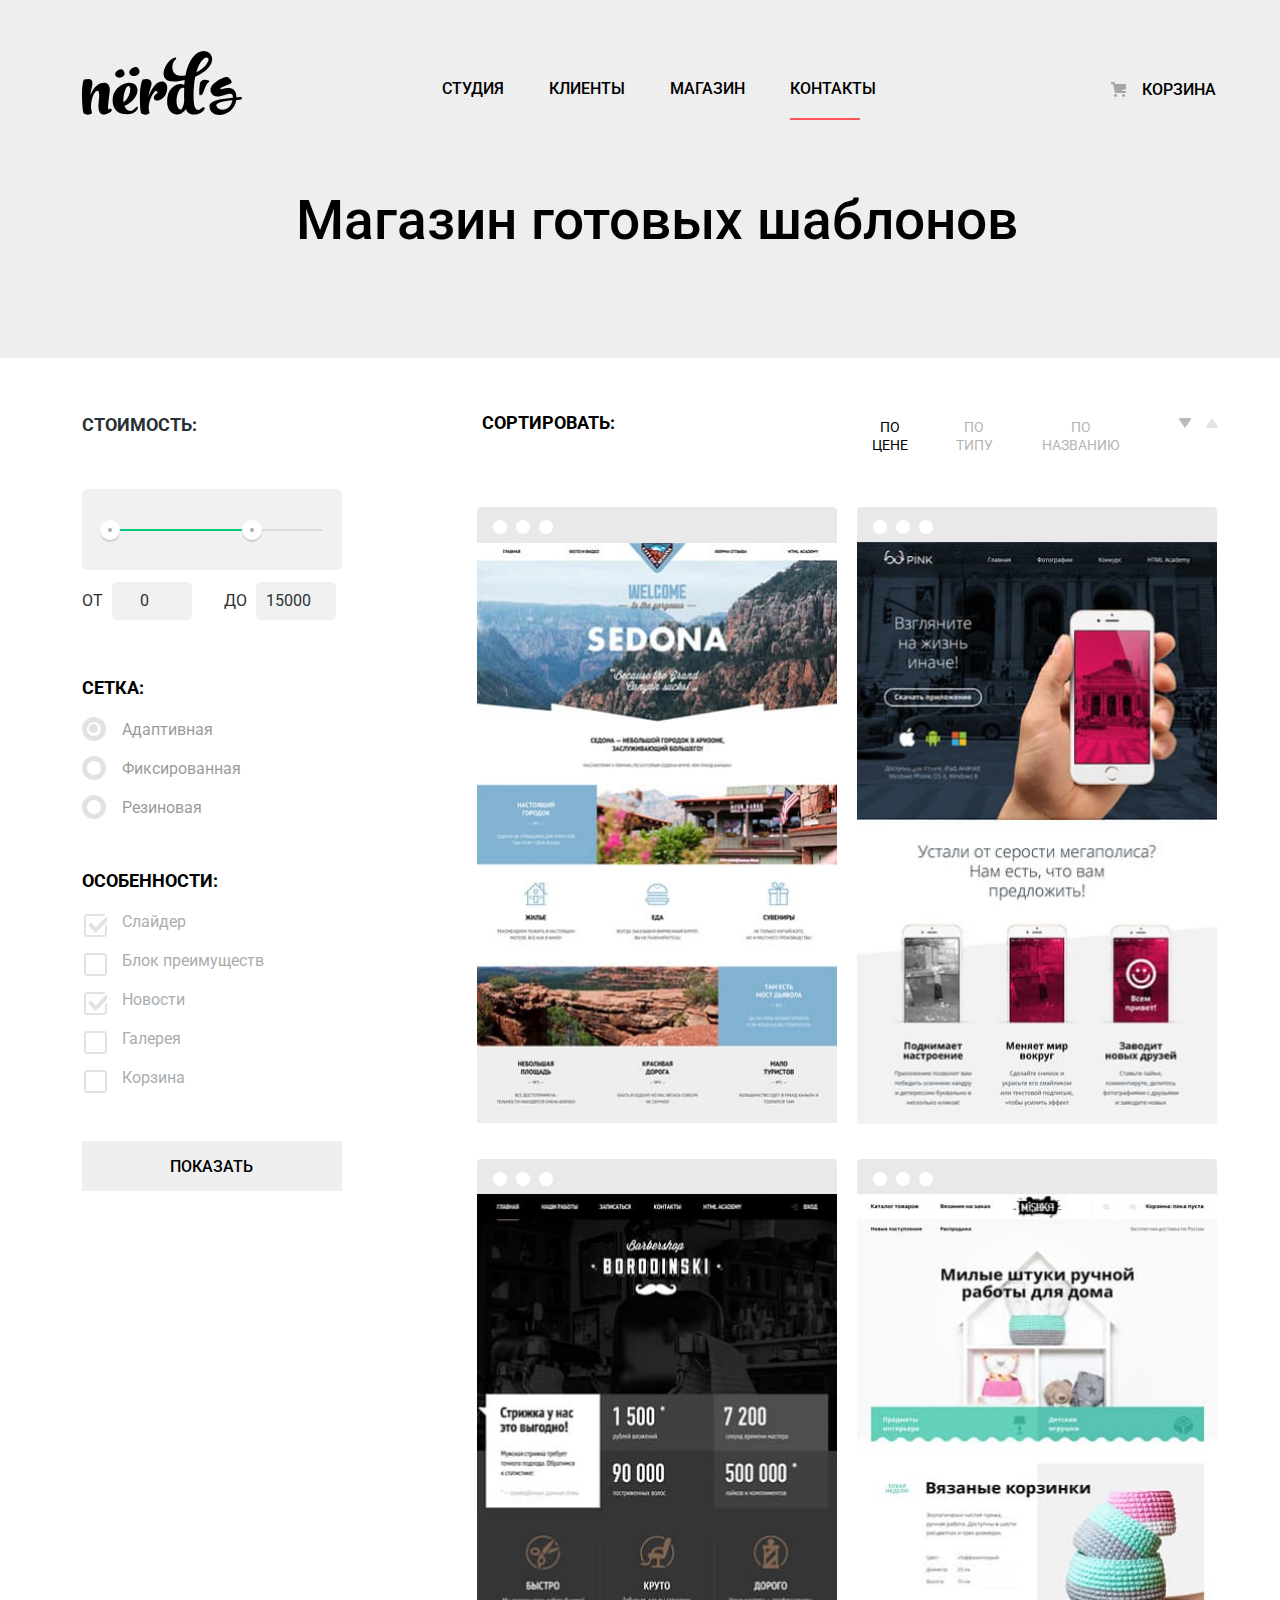
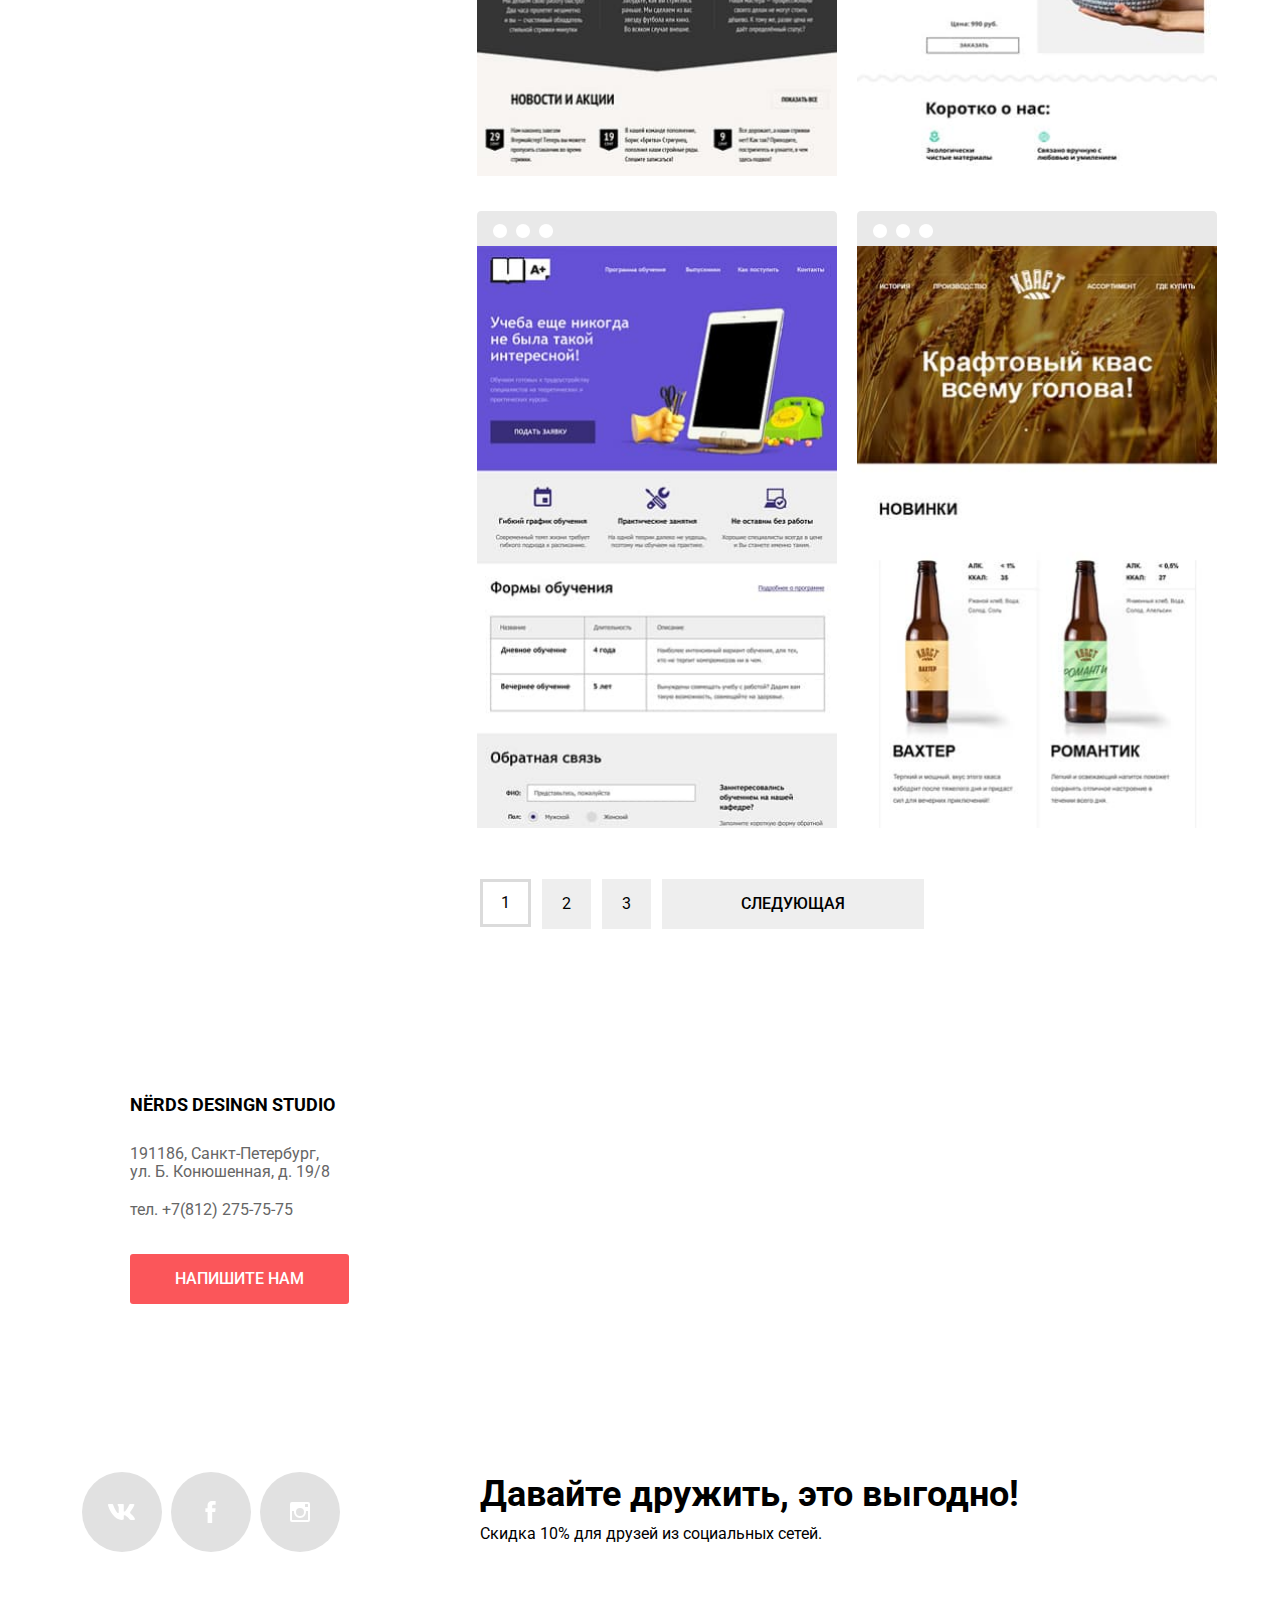
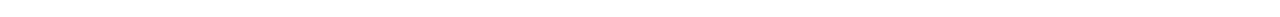
==== commit fac83126: "Исправление ошибок защиты" ====
--- a/catalog.html
+++ b/catalog.html
@@ -6,7 +6,8 @@
     <link rel="preconnect" href="https://fonts.gstatic.com">
     <link href="https://fonts.googleapis.com/css2?family=Roboto&display=swap" rel="stylesheet">
     <link rel="stylesheet" href="css/normalize.css">
-    <link rel="stylesheet" href="css/style.css">
+    <link rel="stylesheet" href="css/style.min.css">
+
     <link rel="icon" href="favicon.ico">
     <link rel="icon" href="favicon/icon.svg" type="image/svg+xml">
     <link rel="apple-touch-icon" href="favicon/180.png">
@@ -17,7 +18,7 @@
       <div class="container">
         <nav class="main-navigation-wrapper main-catalog">
           <a href="index.html">
-            <img class="main-header-logo" src="img/nerds-logo.svg" width="160" height="49" alt="Logo Nerds">
+            <img class="main-header-logo catalog-header-logo" src="img/nerds-logo.svg" width="160" height="65" alt="Logo Nerds">
           </a>
           <ul class="site-navigation">
               <li>
@@ -262,6 +263,6 @@
           </div>
         </div>
       </footer>
-      <script src="js/script.js"></script>
+      <script src="js/script.min.js"></script>
     </body>
 </html>
--- a/css/style.min.css
+++ b/css/style.min.css
@@ -0,0 +1 @@
+@keyframes bounce{0%{transform:translateY(-2000px)}70%{transform:translateY(30px)}90%{transform:translateY(-10px)}to{transform:translateY(0)}}@keyframes shake{0%,to{transform:translateX(0)}10%,30%,50%,70%,90%{transform:translateX(-10px)}20%,40%,60%,80%{transform:translateX(10px)}}:root{--basic-black:#000000;--basic-white:#ffffff;--basic-extra-dark:#283136;--basic-grey:#242424;--basic-dum-grey:#666666;--basic-beige:#EEEEEE;--basic-beige-fon:#888888;--basic-button:#FB565A;--basic-button-hov:#E74246;--basic-button-foc:#D7373B;--basic-button-order-two:#00CA74;--basic-button-order-two-hov:#00BC6C;--basic-button-order-two-foc:#00AA62;--basic-button-order-three:#EFC849;--basic-button-order-three-hov:#EAB534;--basic-button-order-three-foc:#E5A722;--basic-social-button:#E1E1E1;--basic-button-appointment-item:#444444;--basic-button-login-icon-text:#B4B9BB;--basic-range-controlsr:#f1f1f1;--basic-range-controls:#00ca74;--basic-range-controls-toggler:#ababab;--basic-range-toggler:#cfcfcf;--basic-input-radio:#4D4D4D;--basic-button-show-hov:#DFDFDF;--basic-button-show-foc:#D5D5D5;--basic-triangle-up:#A6A6A6;--basic-triangle-down:#231F20;--basic-pagination-item:#DBDBDB;--basic-shadow:rgba(0, 1, 1, 0.1);--basic-pagination-active:rgba(0, 0, 0, 0.0001);--basic-range-controls-scale:#d7dcde;--basic-shadow-modal:rgba(0, 0, 0, 0.4);--basic-slider-controls-before:#C1C1C1;--special:#E74246;--special-logo:#FB565A}.page-body{margin:0;padding:0;font-family:"Roboto","Arial",sans-serif;font-size:16px;line-height:24px;font-weight:400;color:var(--basic-black);background-color:var(--beige-fon);min-height:100%;display:grid;align-content:start;grid-template-rows:min-content 1fr min-content}img{max-width:100%;height:auto}.button{display:inline-block;vertical-align:middle;color:var(--basic-white);background-color:var(--basic-button);font:inherit;text-align:center;border:0;border-radius:3px}a{text-decoration:none}.aside ul,.basket-link,.features-list,.focioter-social,.grid-list,.pagination-list ul,.services-list,.site-navigation{list-style:none}.basket-link{color:var(--basic-black)}.visually-hidden{position:absolute;width:1px;height:1px;margin:-1px;border:0;padding:0;white-space:nowrap;clip-path:inset(100%);clip:rect(0 0 0 0);overflow:hidden}.page{height:100%}.main-header{font-weight:500;line-height:30px;background-color:var(--basic-beige);text-transform:uppercase}.main-navigation-wrapper{display:flex;flex-wrap:wrap;width:100%;margin:0 auto}.main-header-logo{width:160px;height:65px;padding:0;margin:50px 0 0 20px}.catalog-header-logo{margin:50px 0 0}.main-header-logo:hover{opacity:.7}.main-header-logo:active,.main-header-logo:focus{opacity:.3}.basket-link a,.basket-link:focus,.site-navigation a,.site-navigation a:focus{color:var(--basic-black)}.basket-link:hover,.site-navigation a:hover{color:var(--special-logo)}.basket-link:active,.site-navigation a:active{color:var(--basic-black)}.basket-link,.site-navigation a{display:block}.site-navigation{display:flex;flex-wrap:wrap;justify-content:flex-start;width:700px;margin:74px 0 0 160px}.site-navigation a{padding:0 45px 0 0}.site-navigation-catalog-current::before{content:"";width:70px;height:2px;background-color:var(--special-logo);position:absolute;top:118px;left:790px}.basket-link::before{content:"";position:absolute;top:22px;width:15px;height:15px;background-image:url(../img/cart-icon.svg);background-repeat:no-repeat;background-position:0 0;right:90px}.basket-navigation{max-width:100px;position:relative;margin:60px 0 0}.basket-navigation a{margin-top:15px}.container{width:1157px;margin:0 auto;padding:0}.advantages{display:grid;grid-template-columns:395px 137px 623px;grid-template-rows:189px 25px 40px 10px 120px;margin:0 auto 0 19px}.advantages,.beginning{background-color:var(--basic-beige);background-size:100%}.slogan{grid-column:1/3;grid-row:1/2;z-index:1;font-size:55px;font-weight:500;line-height:55px;margin-top:66px}.slogan-mini{display:block;grid-column:1/2;grid-row:2/3;margin-top:15px}.advantages a{grid-column:1/2;grid-row:4/-1;background-color:var(--basic-button);margin-top:28px}.advantages .button{display:block;width:240px;height:30px;text-transform:uppercase;line-height:18px;font-weight:500;padding-top:19px;margin-top:36px}.advantages .button:hover{background-color:var(--basic-button-hov)}.advantages .button:focus{background-color:var(--basic-button-foc);box-shadow:inset 0 3px 0 var(basic-shadow)}.slider{position:relative;grid-column:2/-1;grid-row:1/-1;background-color:var(--basic-beige);margin-top:-10px}.slider-list{margin:0;padding:0;list-style:none}.slider-delete{display:none}.advantages img{grid-column:2/-1;grid-row:1/-1;background-color:var(--basic-beige);margin-top:-10px}.advantages img,.advantages-tree img,.advantages-two img{width:760px;height:431px}.slider-controls{position:relative;bottom:108px;left:553px;z-index:20;display:flex;width:67px;justify-content:space-between}.slider-controls button{padding:0;width:17px;height:17px;background-color:var(--basic-white);border:2px solid var(--basic-white);border-radius:50%;cursor:pointer;margin:20px -22.5px 0 0}.slide-current{display:block}.slider-controls-one-be::before,.slider-controls-three-be::before,.slider-controls-two-be::before{content:"";position:absolute;border:3px solid var(--basic-slider-controls-before);width:3px;height:3px;border-radius:50%;top:24px;left:4px}.slider-controls-three-be::before,.slider-controls-two-be::before{left:40px}.slider-controls-three-be::before{left:76.5px}.services-list{text-align:left;display:grid;grid-template-columns:300px 300px 300px;column-gap:100px;padding:0;margin:78px 0 0 20px;border-bottom:2px solid var(--basic-beige)}.services-item h3{font-weight:700;font-size:24px;line-height:30px;text-align:left;text-transform:uppercase;margin:18px 0}.services-item p{padding-right:25px}.services-list .button{display:inline-block;vertical-align:middle;padding:16px 41px;margin:15px 0 80px}.services-list a{text-align:center;text-transform:uppercase;line-height:18px;font-weight:500}.order-one:hover{background-color:var(--basic-button-hov)}.order-one:focus{background-color:var(--basic-button-foc);box-shadow:inset 0 3px 0 var(basic-shadow)}.order-two{background-color:var(--basic-button-order-two)}.order-two:hover{background-color:var(--basic-button-order-two-hov)}.order-two:focus{background-color:var(--basic-button-order-two-foc);box-shadow:inset 0 3px 0 var(basic-shadow)}.order-three{background-color:var(--basic-button-order-three)}.order-three:hover{background-color:var(--basic-button-order-three-hov)}.order-three:focus{background-color:var(--basic-button-order-three-foc);box-shadow:inset 0 3px 0 var(basic-shadow)}.aside{display:grid;grid-template-columns:650px 360px;grid-template-rows:50px 100px 89px 48px 120px;column-gap:150px;border-bottom:2px solid var(--basic-beige);padding-bottom:120px;margin-left:20px}.slogans{grid-row:1/3;font-weight:500;font-size:45px;line-height:45px;margin-top:77px}.aside img{grid-column:2/-1;grid-row:1/3;padding-top:41px}.aside-text{grid-column:1/2;grid-row:3/4;margin:50px 0 0;padding:0}.aside caption,.orders{font-weight:700;text-transform:uppercase}.orders{grid-column:1/2;grid-row:4/5;padding-top:30px}.orders-for-software{grid-column:1/2;grid-row:5/-1;margin:0;padding:46px 0 7px}.orders-for-software li{padding-bottom:23px}.orders-for-software-item::before{content:"";display:inline-block;vertical-align:middle;width:25px;height:2px;background-color:var(--special-logo);margin:7px 5px 5px 0}.accuracy-table{grid-column:2/3;grid-row:-3/-1}.aside caption{margin-top:47px}.aside td{line-height:18px;padding:10px 0 0;margin-left:0}.accuracy-table th{font-size:45px;line-height:64px;font-weight:700;padding:28px 10px 0 0;text-align:left}.accuracy-table th:nth-child(3){padding-left:20px}.accuracy-table .interest{display:inline-block;font-size:26px;line-height:40px;vertical-align:super}.partner{display:flex;justify-content:flex-start;border-bottom:2px solid var(--basic-beige);margin:7px 0 70px 10px;padding:0 0 20px}.partner a{margin:54px 37px 0 39px}.partner-foto img{opacity:.2}.partner-foto img:hover{opacity:1}.partner-foto img:active,.partner-foto img:focus{opacity:.1}.borod-partner{margin:38px 0 0;padding-right:20px}.borod-partner::before,.michka-partner::before,.pink-partner::before{content:"";display:inline-block;vertical-align:baseline;width:2px;height:52px;background-color:var(--basic-beige);margin:15px 40px 25px 12px}.michka-partner::before,.pink-partner::before{vertical-align:middle;margin:0 54px 40px 0}.pink-partner{margin:58px 0 0 24px}.michka-partner::before{vertical-align:top;margin:10px 60px 0 35px}.michka-partner{padding:30px 20px 0 22px}.map{display:block;width:100%;height:416px;object-fit:cover;position:absolute;margin-top:8px}.address-text{position:relative;background-color:var(--basic-white);width:270px;height:275px;top:65px;left:20px;text-align:left;padding:30px 0 0 48px}.address-text p:nth-child(2){margin:25px 60px 17px 0}.contacts .nerds{font-size:18px;line-height:30px;font-weight:700;color:var(--basic-black);text-transform:uppercase}.contacts p{line-height:18px}.contacts .write-button{padding:16px 45px;text-transform:uppercase;margin:32px 0 0;line-height:18px;font-weight:500}.contacts p,.contacts-phone{color:var(--basic-dum-grey)}.pointer{display:none;top:86px;left:800px;width:231px;height:190px}.footer-social{display:flex;flex-wrap:nowrap;padding:0;list-style:none;margin:190px 0 65px 20px}.social{display:grid;grid-template-columns:290px 1fr}.social p{font-size:36px;line-height:36px;font-weight:700;margin-bottom:10px}.social-button{display:flex;align-items:center;justify-content:center;width:80px;height:80px;border-radius:50px;background-color:var(--basic-social-button);margin-right:9px}.social-button:hover{background-color:var(--basic-button-hov)}.social-button:focus{background-color:var(--basic-button-foc);box-shadow:inset 0 3px 0 var(basic-shadow)}.social-button:focus path{fill:var(basic-shadow)}.social-text{text-align:left;padding-left:128px;margin-top:158px}.sale{line-height:22px;padding:0;margin:0}.modal{position:fixed;display:none;width:940px;text-align:left;padding-left:80px;background-color:var(--basic-white);box-shadow:0 20px 40px var(--basic-shadow-modal);transform:translate(-50%,-50%);left:50%;top:50%;z-index:2;margin-right:auto}.modal-show{display:block;animation:bounce .6s}.modal-error{animation:shake .6s}.modal span{display:block;font-size:45px;line-height:52,73px;font-weight:700;padding:78px 0 33px 20px}.login-form{display:flex;flex-wrap:wrap;justify-content:flex-start}.modal p{font-weight:700;line-height:18px}.appointment-item{padding-left:20px}.appointment-item input{display:block;width:340px;height:45px;margin-top:5px;color:var(--basic-button-appointment-item);opacity:.5;border-radius:3px}.login-text{padding-top:3px}.login-text input{display:block;width:740px;height:115px}.login-icon-login:hover,.login-icon-name:hover,.login-icon-text:hover{border:2px solid var(--basic-button-login-icon-text);opacity:.5}.login-icon-login:focus,.login-icon-name:focus,.login-icon-text:focus{border:2px solid var(--basic-black);color:var(--basic-button-appointment-item);opacity:1}.login-icon-login:invalid,.login-icon-name:invalid,.login-icon-text:invalid{border:2px solid var(--basic-button-hov);color:var(--basic-button-hov)}.modal input{padding:0 0 0 16px;margin-top:12px 20px 0 0;line-height:18px}.login-form .button{display:block;margin:27px 0 83px 21px;padding:13px 84px;text-transform:uppercase;font-weight:500;line-height:18px}.modal-close{position:absolute;top:78.01px;right:60px;width:21px;height:21px;background-image:url(../img/close.svg);background-color:var(--basic-white);opacity:.3;border:0;cursor:pointer}.modal-close:hover{opacity:1}.modal-close:active,.modal-close:focus{opacity:.1}.main-catalog{margin-left:20px}.title-wrapper{font-size:55px;line-height:55px;font-weight:500;margin:68px 0 110px 33px;text-align:center;text-transform:none}.page-catalog{display:grid;grid-template-columns:160px 1fr}.price{line-height:22px;color:var(--basic-extra-dark)}.price .filter-item{margin:0;padding:0;border:0}.range-filter{width:260px;margin-top:52px}.filter-item legend{font-size:18px;line-height:24px;text-transform:uppercase;font-weight:700}.range-controls{position:relative;height:41px;margin-bottom:12px;padding:40px 20px 0 25px;background-color:var(--basic-range-controlsr);border-radius:5px}.range-controls .bar{width:70%;height:2px;background:var(--basic-range-controls)}.range-controls .toggle{width:4px;height:4px;padding:0;border:8px solid var(--basic-white);background-color:var(--basic-range-controls-toggler);border-radius:50%;box-shadow:0 2px 1px 0 var(--basic-range-toggler);position:absolute;top:31px;left:0;cursor:pointer}.range-controls .toggle-min{left:18px}.price-controls label{text-transform:uppercase;font-size:16px}.range-controls .toggle-max{left:160px}.range-controls .scale{height:2px;background:var(--basic-range-controls-scale)}.price-controls input{font-family:inherit;font-size:inherit;text-align:center;width:60px;padding:10px;color:var(--basic-extra-dark);border:0;border-radius:5px;background:var(--basic-range-controlsr);margin:0 0 53px 5px}.price-controls{display:flex}.min-price{margin-right:32px}.filters fieldset{padding:0;margin:0;border:0}.filters{width:260px;height:750px;margin:55px 0 0 20px}.page-title{font-size:18px;line-height:30px;font-weight:700;text-transform:uppercase;text-align:left}.page-title ul{padding:0;margin:0;list-style:none;position:relative}.grid-list{margin-top:17px}.grid-list li{opacity:.4}.feature-container label,.grid-list label{line-height:20px}.filter-input-radio+label::before{content:"";position:absolute;left:-40px;top:-3px;width:14px;height:14px;border:5px solid var(--basic-input-radio);border-radius:50%;opacity:.4}.filter-input-radio:checked+label::after{content:"";position:absolute;top:4px;left:-33px;width:9px;height:9px;background-color:var(--basic-input-radio);border-radius:50%;opacity:.4}.filter-option{margin-bottom:19px;display:block}.feature-container{margin-top:29px}.features-list li{color:var(--basic-extra-dark);margin-bottom:19px;padding:0;opacity:.4}.filter-input-checkbox+label::before{content:"";position:absolute;top:2px;left:-38px;width:23px;height:23px;background-image:url(../img/square.svg);background-repeat:no-repeat;background-position:0 0;opacity:.4}.filter-input-checkbox:checked+label::before{background-image:url(../img/checkbox-on.svg)}.features-list,.grid-list{line-height:20px}.features-list label,.filter-option label{position:relative;display:block;cursor:pointer;user-select:none}.features-item:hover label::before,.features-list li:hover,.filter-option:hover,.filter-option:hover label::after,.filter-option:hover label::before{opacity:1}.filter-input-checkbox:disabled+label,.filter-input-radio:disabled+label{opacity:.3}.button-show{line-height:18px;font-weight:500;text-transform:uppercase;text-align:center;border:0;width:260px;height:50px;padding-top:3px;margin-top:34px}.button-show:hover,.pagination-item a:hover{background-color:var(--basic-button-show-hov)}.button-show:focus{background-color:var(--basic-button-show-foc);box-shadow:inset 0 3px 0 var(basic-shadow);opacity:.3}.sort{display:flex;margin:50px 0 0 40px}.sort .page-title{margin:0 246px 0 220px}.sort,.sort .button{color:var(--basic-black);font-size:14px;line-height:18px}.sort .button{display:block;background-color:var(--basic-white);text-transform:uppercase;opacity:.3;margin-top:10px}.sort .button:nth-child(2){margin-right:25px}.sort .button:nth-child(3){margin-right:27px}.triangle-down,.triangle-up{width:0;height:0;border-left:7px solid transparent;border-right:7px solid transparent}.triangle-up{border-bottom:10px solid var(--basic-triangle-up);opacity:.2;margin:24px 0 0 13px}.triangle-down{border-top:10px solid var(--basic-triangle-down);opacity:1;margin:24px 0 0 46px}.sort .button-current,.sort .button:active,.sort .button:focus{opacity:1}.sort .button:hover{opacity:.6}.triangle-up:active,.triangle-up:focus{border-bottom:10px solid var(--basic-triangle-down)}.triangle-down:active,.triangle-down:focus{border-top:10px solid var(--basic-triangle-down)}.button-current-triangle{margin-right:0;padding-right:0}.template{display:flex;flex-wrap:wrap;justify-content:flex-start;list-style:none;margin:40px 0 0 215px}.template li{width:360px;min-height:616px}.template li:nth-child(2n+1){margin-right:20px}.template li:nth-child(1),.template li:nth-child(2){margin-top:13px}.template img{display:block;width:360px;height:652px;object-fit:contain;background-size:100%;padding:0}.template-item:hover .card-template{display:block}.template-item{margin:0;background-image:url(../img/browser.svg);position:relative;background-repeat:no-repeat}.template-item:hover{background-image:url(../img/browser-dark.svg)}.card-template{display:none;width:360px;height:231px;background-color:var(--basic-beige);text-align:center;position:absolute;bottom:0;right:0;margin-bottom:35px}.card-template .page-title{display:block;text-align:center;color:var(--basic-black);padding:30px 0 13px}.template .page-title:hover{color:var(--basic-button)}.template .page-title:focus{opacity:.3}.template-info{display:block;line-height:18px;color:var(--basic-dum-grey);text-align:center;margin:0 90px}.template-price{background-color:var(--basic-button);border-radius:3px;color:var(--basic-white);padding:16px 34px;margin:33px 80px 0 79px;line-height:18px;font-weight:500}.template-price:hover{background-color:var(--basic-button-hov)}.template-price:focus{background-color:var(--basic-button-foc);box-shadow:inset 0 3px 0 var(basic-shadow)}.pagination-list{display:flex;flex-wrap:wrap;list-style:none;width:500px;margin:16px 0 5px 258px;padding:0}.pagination-list a{display:block;padding:13px 20px;background-color:var(--basic-beige)}.pagination-item{margin:0 11px 43px 0}.pagination-item a{color:var(--basic-black)}.item-next a{display:block;padding:13px 79px;font-weight:500;text-transform:uppercase}.pagination-item a:focus{background-color:var(--basic-button-show-foc);box-shadow:inset 0 3px 0 var(basic-shadow);border-radius:3px}.pagination-item a:active{background-color:var(--basic-pagination-active);border:3px solid var(--basic-pagination-item)}.pagination-item-current a,.pagination-item-current a:active,.pagination-item-current a:focus,.pagination-item-current a:hover{padding:9px 18px;background-color:var(--basic-pagination-active);border:3px solid var(--basic-pagination-item)}
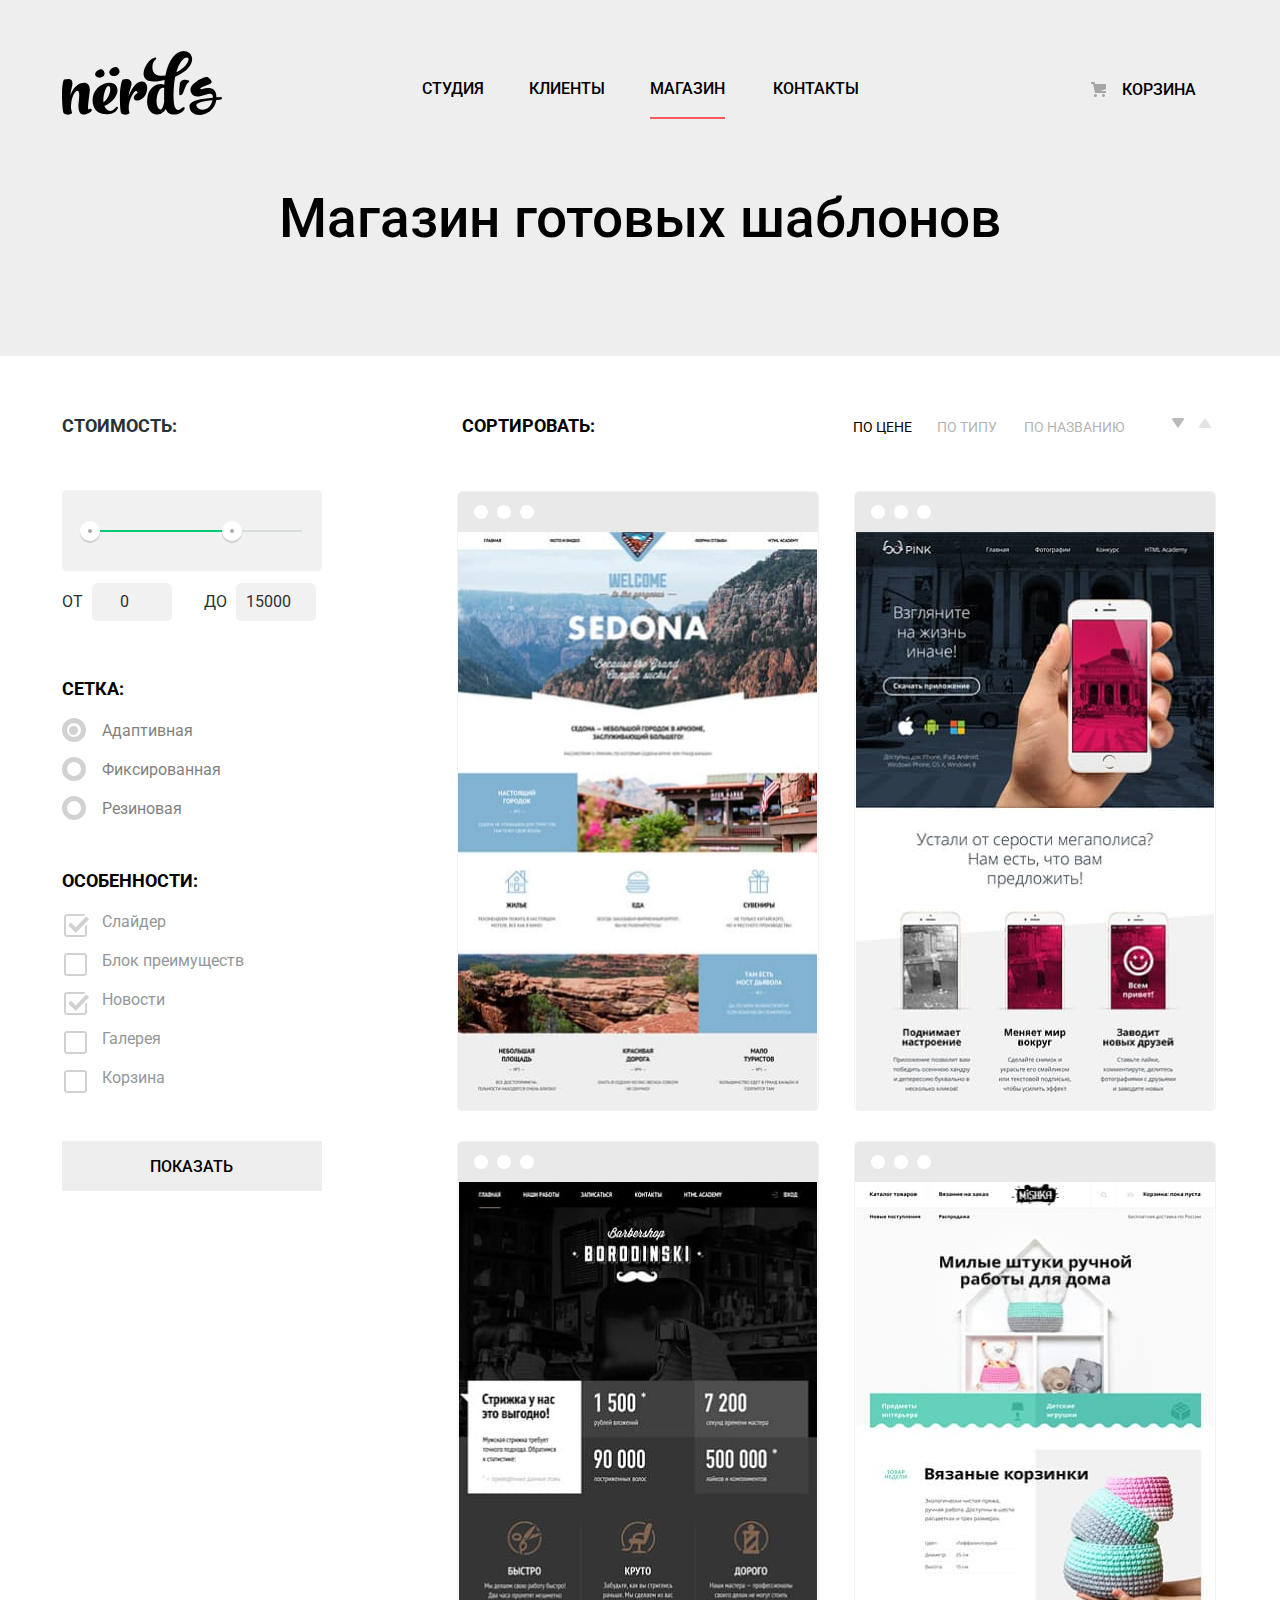
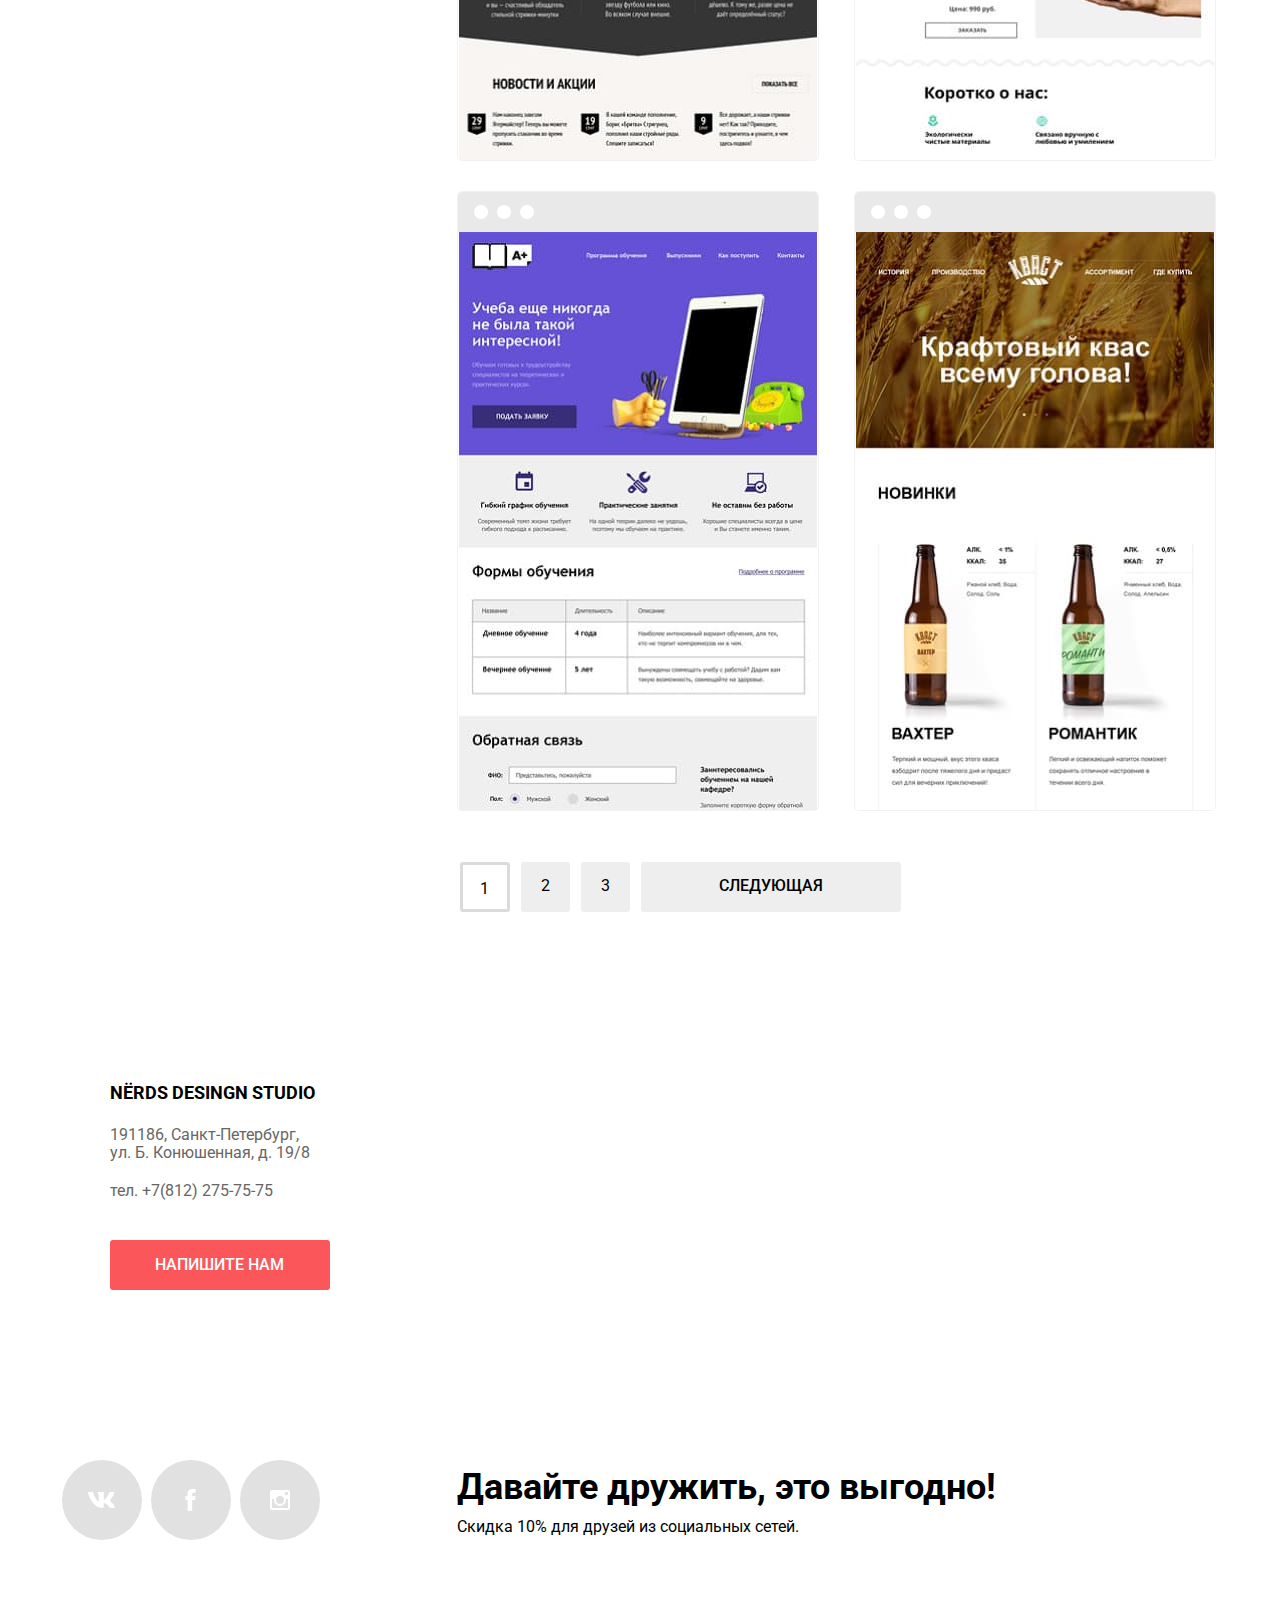
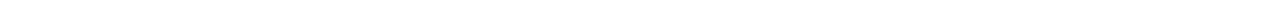
==== commit 93fb79e7: "Исправдение ошибок проверяющего наставника" ====
--- a/catalog.html
+++ b/catalog.html
@@ -4,7 +4,7 @@
     <meta charset="utf-8">
     <title>HTML Academy: Нёрдс</title>
     <link rel="preconnect" href="https://fonts.gstatic.com">
-    <link href="https://fonts.googleapis.com/css2?family=Roboto&display=swap" rel="stylesheet">
+    <link href="https://fonts.googleapis.com/css?family=Roboto:400,500,700" rel="stylesheet">
     <link rel="stylesheet" href="css/normalize.css">
     <link rel="stylesheet" href="css/style.min.css">
 
@@ -45,7 +45,7 @@
     <main class="page-catalog container">
       <section class="filters">
         <div class="price">
-          <form method="get" target="_blank" action="https://echo.htmlacademy.ru">
+          <form method="get" target="_blank" action="https://echo.htmlacademy.ru" >
             <fieldset class="filter-item">
               <legend>Стоимость:</legend>
               <div class="range-filter">
@@ -66,9 +66,7 @@
                 </div>
               </div>
             </fieldset>
-          </form>
-        </div>
-        <form method="get" action="https://echo.htmlacademy.ru" target="_blank">
+        </div>
       <fieldset>
         <legend class="page-title grid-title">Сетка:</legend>
         <ul class="grid-list">
@@ -86,8 +84,7 @@
           </li>
         </ul>
       </fieldset>
-        <fieldset>
-          <div class="feature-container">
+        <fieldset class="feature-container">
             <legend class="page-title">Особенности:</legend>
             <ul class="features-list">
               <li class="features-item">
@@ -111,9 +108,10 @@
                 <label for="filter-basked">Корзина</label>
               </li>
             </ul>
-        </div>
         </fieldset>
-        <button class="button-show" type="submit" href="https://echo.htmlacademy.ru/">Показать</button>
+        <button class="button-show" type="submit">
+          <span>Показать</span>
+          </button>
       </form>
     </section>
     <section>
@@ -136,7 +134,7 @@
             <div class="card-template">
               <a href="#modal-show-template" class="page-title">Sedona</a>
               <p class="template-info">Информационный сайт для туристов</p>
-              <p class="template-price">9 900 ₽</p>
+              <button class="template-price">9 900 ₽</button>
             </div>
           </li>
           <li class="template-item">
@@ -144,7 +142,7 @@
             <div class="card-template">
               <a href="#modal-show-template" class="page-title">Pink</a>
               <p class="template-info">Cайт приложения на телефон</p>
-              <p class="template-price">8 900 ₽</p>
+              <button class="template-price">8 900 ₽</button>
             </div>
           </li>
           <li class="template-item">
@@ -152,7 +150,7 @@
             <div class="card-template">
               <a href="#modal-show-template" class="page-title">Borodinski</a>
               <p class="template-info">Сайт барбершопа</p>
-              <p class="template-price">9 900 ₽</p>
+              <button class="template-price">9 900 ₽</button>
             </div>
           </li>
           <li class="template-item">
@@ -160,7 +158,7 @@
             <div class="card-template">
               <a href="#modal-show-template" class="page-title">Mishka</a>
               <p class="template-info">Сайт для заказа вязанных изделий</p>
-              <p class="template-price">8 900 ₽</p>
+              <button class="template-price">8 900 ₽</button>
             </div>
           </li>
           <li class="template-item">
@@ -168,7 +166,7 @@
             <div class="card-template">
               <a href="#modal-show-template" class="page-title">Aplus</a>
               <p class="template-info">Информационный сайт для обучения</p>
-              <p class="template-price">9 900 ₽</p>
+              <button class="template-price">9 900 ₽</button>
             </div>
           </li>
           <li class="template-item">
@@ -176,22 +174,23 @@
             <div class="card-template">
               <a href="#modal-show-template" class="page-title">Kvast</a>
               <p class="template-info">Сайт магазина пива</p>
-              <p class="template-price">8 900 ₽</p>
+              <button class="template-price">8 900 ₽</button>
             </div>
           </li>
         </ul>
       <div class="pagination">
         <ul class="pagination-list">
           <li  class="pagination-item pagination-item-current">
-            <a>1</a>
+            <a><span>1</span></a>
           </li>
           <li class="pagination-item">
-            <a href="#">2</a>
+            <a href="#"><span>2</span></a>
           </li>
           <li class="pagination-item">
-            <a href="#">3</a></li>
+            <a href="#"><span>3</span></a>
+          </li>
           <li class="pagination-item item-next">
-              <a href="#">Следующая</a>
+              <a href="#"><span>Следующая</span></a>
           </li>
         </ul>
       </div>
@@ -255,7 +254,7 @@
               </p>
               <p class="appointment-item login-text">
                 <label for="text-fields">Текст письма:</label>
-                <input class="login-icon-text" type="text" id="text-fields" placeholder="В свободной форме">
+                <textarea class="login-icon-text" type="text" id="text-fields" placeholder="В свободной форме"></textarea>
               </p>
               <input class="button" type="submit" value="Отправить">
             </form>
--- a/css/style.min.css
+++ b/css/style.min.css
@@ -1 +1 @@
-@keyframes bounce{0%{transform:translateY(-2000px)}70%{transform:translateY(30px)}90%{transform:translateY(-10px)}to{transform:translateY(0)}}@keyframes shake{0%,to{transform:translateX(0)}10%,30%,50%,70%,90%{transform:translateX(-10px)}20%,40%,60%,80%{transform:translateX(10px)}}:root{--basic-black:#000000;--basic-white:#ffffff;--basic-extra-dark:#283136;--basic-grey:#242424;--basic-dum-grey:#666666;--basic-beige:#EEEEEE;--basic-beige-fon:#888888;--basic-button:#FB565A;--basic-button-hov:#E74246;--basic-button-foc:#D7373B;--basic-button-order-two:#00CA74;--basic-button-order-two-hov:#00BC6C;--basic-button-order-two-foc:#00AA62;--basic-button-order-three:#EFC849;--basic-button-order-three-hov:#EAB534;--basic-button-order-three-foc:#E5A722;--basic-social-button:#E1E1E1;--basic-button-appointment-item:#444444;--basic-button-login-icon-text:#B4B9BB;--basic-range-controlsr:#f1f1f1;--basic-range-controls:#00ca74;--basic-range-controls-toggler:#ababab;--basic-range-toggler:#cfcfcf;--basic-input-radio:#4D4D4D;--basic-button-show-hov:#DFDFDF;--basic-button-show-foc:#D5D5D5;--basic-triangle-up:#A6A6A6;--basic-triangle-down:#231F20;--basic-pagination-item:#DBDBDB;--basic-shadow:rgba(0, 1, 1, 0.1);--basic-pagination-active:rgba(0, 0, 0, 0.0001);--basic-range-controls-scale:#d7dcde;--basic-shadow-modal:rgba(0, 0, 0, 0.4);--basic-slider-controls-before:#C1C1C1;--special:#E74246;--special-logo:#FB565A}.page-body{margin:0;padding:0;font-family:"Roboto","Arial",sans-serif;font-size:16px;line-height:24px;font-weight:400;color:var(--basic-black);background-color:var(--beige-fon);min-height:100%;display:grid;align-content:start;grid-template-rows:min-content 1fr min-content}img{max-width:100%;height:auto}.button{display:inline-block;vertical-align:middle;color:var(--basic-white);background-color:var(--basic-button);font:inherit;text-align:center;border:0;border-radius:3px}a{text-decoration:none}.aside ul,.basket-link,.features-list,.focioter-social,.grid-list,.pagination-list ul,.services-list,.site-navigation{list-style:none}.basket-link{color:var(--basic-black)}.visually-hidden{position:absolute;width:1px;height:1px;margin:-1px;border:0;padding:0;white-space:nowrap;clip-path:inset(100%);clip:rect(0 0 0 0);overflow:hidden}.page{height:100%}.main-header{font-weight:500;line-height:30px;background-color:var(--basic-beige);text-transform:uppercase}.main-navigation-wrapper{display:flex;flex-wrap:wrap;width:100%;margin:0 auto}.main-header-logo{width:160px;height:65px;padding:0;margin:50px 0 0 20px}.catalog-header-logo{margin:50px 0 0}.main-header-logo:hover{opacity:.7}.main-header-logo:active,.main-header-logo:focus{opacity:.3}.basket-link a,.basket-link:focus,.site-navigation a,.site-navigation a:focus{color:var(--basic-black)}.basket-link:hover,.site-navigation a:hover{color:var(--special-logo)}.basket-link:active,.site-navigation a:active{color:var(--basic-black)}.basket-link,.site-navigation a{display:block}.site-navigation{display:flex;flex-wrap:wrap;justify-content:flex-start;width:700px;margin:74px 0 0 160px}.site-navigation a{padding:0 45px 0 0}.site-navigation-catalog-current::before{content:"";width:70px;height:2px;background-color:var(--special-logo);position:absolute;top:118px;left:790px}.basket-link::before{content:"";position:absolute;top:22px;width:15px;height:15px;background-image:url(../img/cart-icon.svg);background-repeat:no-repeat;background-position:0 0;right:90px}.basket-navigation{max-width:100px;position:relative;margin:60px 0 0}.basket-navigation a{margin-top:15px}.container{width:1157px;margin:0 auto;padding:0}.advantages{display:grid;grid-template-columns:395px 137px 623px;grid-template-rows:189px 25px 40px 10px 120px;margin:0 auto 0 19px}.advantages,.beginning{background-color:var(--basic-beige);background-size:100%}.slogan{grid-column:1/3;grid-row:1/2;z-index:1;font-size:55px;font-weight:500;line-height:55px;margin-top:66px}.slogan-mini{display:block;grid-column:1/2;grid-row:2/3;margin-top:15px}.advantages a{grid-column:1/2;grid-row:4/-1;background-color:var(--basic-button);margin-top:28px}.advantages .button{display:block;width:240px;height:30px;text-transform:uppercase;line-height:18px;font-weight:500;padding-top:19px;margin-top:36px}.advantages .button:hover{background-color:var(--basic-button-hov)}.advantages .button:focus{background-color:var(--basic-button-foc);box-shadow:inset 0 3px 0 var(basic-shadow)}.slider{position:relative;grid-column:2/-1;grid-row:1/-1;background-color:var(--basic-beige);margin-top:-10px}.slider-list{margin:0;padding:0;list-style:none}.slider-delete{display:none}.advantages img{grid-column:2/-1;grid-row:1/-1;background-color:var(--basic-beige);margin-top:-10px}.advantages img,.advantages-tree img,.advantages-two img{width:760px;height:431px}.slider-controls{position:relative;bottom:108px;left:553px;z-index:20;display:flex;width:67px;justify-content:space-between}.slider-controls button{padding:0;width:17px;height:17px;background-color:var(--basic-white);border:2px solid var(--basic-white);border-radius:50%;cursor:pointer;margin:20px -22.5px 0 0}.slide-current{display:block}.slider-controls-one-be::before,.slider-controls-three-be::before,.slider-controls-two-be::before{content:"";position:absolute;border:3px solid var(--basic-slider-controls-before);width:3px;height:3px;border-radius:50%;top:24px;left:4px}.slider-controls-three-be::before,.slider-controls-two-be::before{left:40px}.slider-controls-three-be::before{left:76.5px}.services-list{text-align:left;display:grid;grid-template-columns:300px 300px 300px;column-gap:100px;padding:0;margin:78px 0 0 20px;border-bottom:2px solid var(--basic-beige)}.services-item h3{font-weight:700;font-size:24px;line-height:30px;text-align:left;text-transform:uppercase;margin:18px 0}.services-item p{padding-right:25px}.services-list .button{display:inline-block;vertical-align:middle;padding:16px 41px;margin:15px 0 80px}.services-list a{text-align:center;text-transform:uppercase;line-height:18px;font-weight:500}.order-one:hover{background-color:var(--basic-button-hov)}.order-one:focus{background-color:var(--basic-button-foc);box-shadow:inset 0 3px 0 var(basic-shadow)}.order-two{background-color:var(--basic-button-order-two)}.order-two:hover{background-color:var(--basic-button-order-two-hov)}.order-two:focus{background-color:var(--basic-button-order-two-foc);box-shadow:inset 0 3px 0 var(basic-shadow)}.order-three{background-color:var(--basic-button-order-three)}.order-three:hover{background-color:var(--basic-button-order-three-hov)}.order-three:focus{background-color:var(--basic-button-order-three-foc);box-shadow:inset 0 3px 0 var(basic-shadow)}.aside{display:grid;grid-template-columns:650px 360px;grid-template-rows:50px 100px 89px 48px 120px;column-gap:150px;border-bottom:2px solid var(--basic-beige);padding-bottom:120px;margin-left:20px}.slogans{grid-row:1/3;font-weight:500;font-size:45px;line-height:45px;margin-top:77px}.aside img{grid-column:2/-1;grid-row:1/3;padding-top:41px}.aside-text{grid-column:1/2;grid-row:3/4;margin:50px 0 0;padding:0}.aside caption,.orders{font-weight:700;text-transform:uppercase}.orders{grid-column:1/2;grid-row:4/5;padding-top:30px}.orders-for-software{grid-column:1/2;grid-row:5/-1;margin:0;padding:46px 0 7px}.orders-for-software li{padding-bottom:23px}.orders-for-software-item::before{content:"";display:inline-block;vertical-align:middle;width:25px;height:2px;background-color:var(--special-logo);margin:7px 5px 5px 0}.accuracy-table{grid-column:2/3;grid-row:-3/-1}.aside caption{margin-top:47px}.aside td{line-height:18px;padding:10px 0 0;margin-left:0}.accuracy-table th{font-size:45px;line-height:64px;font-weight:700;padding:28px 10px 0 0;text-align:left}.accuracy-table th:nth-child(3){padding-left:20px}.accuracy-table .interest{display:inline-block;font-size:26px;line-height:40px;vertical-align:super}.partner{display:flex;justify-content:flex-start;border-bottom:2px solid var(--basic-beige);margin:7px 0 70px 10px;padding:0 0 20px}.partner a{margin:54px 37px 0 39px}.partner-foto img{opacity:.2}.partner-foto img:hover{opacity:1}.partner-foto img:active,.partner-foto img:focus{opacity:.1}.borod-partner{margin:38px 0 0;padding-right:20px}.borod-partner::before,.michka-partner::before,.pink-partner::before{content:"";display:inline-block;vertical-align:baseline;width:2px;height:52px;background-color:var(--basic-beige);margin:15px 40px 25px 12px}.michka-partner::before,.pink-partner::before{vertical-align:middle;margin:0 54px 40px 0}.pink-partner{margin:58px 0 0 24px}.michka-partner::before{vertical-align:top;margin:10px 60px 0 35px}.michka-partner{padding:30px 20px 0 22px}.map{display:block;width:100%;height:416px;object-fit:cover;position:absolute;margin-top:8px}.address-text{position:relative;background-color:var(--basic-white);width:270px;height:275px;top:65px;left:20px;text-align:left;padding:30px 0 0 48px}.address-text p:nth-child(2){margin:25px 60px 17px 0}.contacts .nerds{font-size:18px;line-height:30px;font-weight:700;color:var(--basic-black);text-transform:uppercase}.contacts p{line-height:18px}.contacts .write-button{padding:16px 45px;text-transform:uppercase;margin:32px 0 0;line-height:18px;font-weight:500}.contacts p,.contacts-phone{color:var(--basic-dum-grey)}.pointer{display:none;top:86px;left:800px;width:231px;height:190px}.footer-social{display:flex;flex-wrap:nowrap;padding:0;list-style:none;margin:190px 0 65px 20px}.social{display:grid;grid-template-columns:290px 1fr}.social p{font-size:36px;line-height:36px;font-weight:700;margin-bottom:10px}.social-button{display:flex;align-items:center;justify-content:center;width:80px;height:80px;border-radius:50px;background-color:var(--basic-social-button);margin-right:9px}.social-button:hover{background-color:var(--basic-button-hov)}.social-button:focus{background-color:var(--basic-button-foc);box-shadow:inset 0 3px 0 var(basic-shadow)}.social-button:focus path{fill:var(basic-shadow)}.social-text{text-align:left;padding-left:128px;margin-top:158px}.sale{line-height:22px;padding:0;margin:0}.modal{position:fixed;display:none;width:940px;text-align:left;padding-left:80px;background-color:var(--basic-white);box-shadow:0 20px 40px var(--basic-shadow-modal);transform:translate(-50%,-50%);left:50%;top:50%;z-index:2;margin-right:auto}.modal-show{display:block;animation:bounce .6s}.modal-error{animation:shake .6s}.modal span{display:block;font-size:45px;line-height:52,73px;font-weight:700;padding:78px 0 33px 20px}.login-form{display:flex;flex-wrap:wrap;justify-content:flex-start}.modal p{font-weight:700;line-height:18px}.appointment-item{padding-left:20px}.appointment-item input{display:block;width:340px;height:45px;margin-top:5px;color:var(--basic-button-appointment-item);opacity:.5;border-radius:3px}.login-text{padding-top:3px}.login-text input{display:block;width:740px;height:115px}.login-icon-login:hover,.login-icon-name:hover,.login-icon-text:hover{border:2px solid var(--basic-button-login-icon-text);opacity:.5}.login-icon-login:focus,.login-icon-name:focus,.login-icon-text:focus{border:2px solid var(--basic-black);color:var(--basic-button-appointment-item);opacity:1}.login-icon-login:invalid,.login-icon-name:invalid,.login-icon-text:invalid{border:2px solid var(--basic-button-hov);color:var(--basic-button-hov)}.modal input{padding:0 0 0 16px;margin-top:12px 20px 0 0;line-height:18px}.login-form .button{display:block;margin:27px 0 83px 21px;padding:13px 84px;text-transform:uppercase;font-weight:500;line-height:18px}.modal-close{position:absolute;top:78.01px;right:60px;width:21px;height:21px;background-image:url(../img/close.svg);background-color:var(--basic-white);opacity:.3;border:0;cursor:pointer}.modal-close:hover{opacity:1}.modal-close:active,.modal-close:focus{opacity:.1}.main-catalog{margin-left:20px}.title-wrapper{font-size:55px;line-height:55px;font-weight:500;margin:68px 0 110px 33px;text-align:center;text-transform:none}.page-catalog{display:grid;grid-template-columns:160px 1fr}.price{line-height:22px;color:var(--basic-extra-dark)}.price .filter-item{margin:0;padding:0;border:0}.range-filter{width:260px;margin-top:52px}.filter-item legend{font-size:18px;line-height:24px;text-transform:uppercase;font-weight:700}.range-controls{position:relative;height:41px;margin-bottom:12px;padding:40px 20px 0 25px;background-color:var(--basic-range-controlsr);border-radius:5px}.range-controls .bar{width:70%;height:2px;background:var(--basic-range-controls)}.range-controls .toggle{width:4px;height:4px;padding:0;border:8px solid var(--basic-white);background-color:var(--basic-range-controls-toggler);border-radius:50%;box-shadow:0 2px 1px 0 var(--basic-range-toggler);position:absolute;top:31px;left:0;cursor:pointer}.range-controls .toggle-min{left:18px}.price-controls label{text-transform:uppercase;font-size:16px}.range-controls .toggle-max{left:160px}.range-controls .scale{height:2px;background:var(--basic-range-controls-scale)}.price-controls input{font-family:inherit;font-size:inherit;text-align:center;width:60px;padding:10px;color:var(--basic-extra-dark);border:0;border-radius:5px;background:var(--basic-range-controlsr);margin:0 0 53px 5px}.price-controls{display:flex}.min-price{margin-right:32px}.filters fieldset{padding:0;margin:0;border:0}.filters{width:260px;height:750px;margin:55px 0 0 20px}.page-title{font-size:18px;line-height:30px;font-weight:700;text-transform:uppercase;text-align:left}.page-title ul{padding:0;margin:0;list-style:none;position:relative}.grid-list{margin-top:17px}.grid-list li{opacity:.4}.feature-container label,.grid-list label{line-height:20px}.filter-input-radio+label::before{content:"";position:absolute;left:-40px;top:-3px;width:14px;height:14px;border:5px solid var(--basic-input-radio);border-radius:50%;opacity:.4}.filter-input-radio:checked+label::after{content:"";position:absolute;top:4px;left:-33px;width:9px;height:9px;background-color:var(--basic-input-radio);border-radius:50%;opacity:.4}.filter-option{margin-bottom:19px;display:block}.feature-container{margin-top:29px}.features-list li{color:var(--basic-extra-dark);margin-bottom:19px;padding:0;opacity:.4}.filter-input-checkbox+label::before{content:"";position:absolute;top:2px;left:-38px;width:23px;height:23px;background-image:url(../img/square.svg);background-repeat:no-repeat;background-position:0 0;opacity:.4}.filter-input-checkbox:checked+label::before{background-image:url(../img/checkbox-on.svg)}.features-list,.grid-list{line-height:20px}.features-list label,.filter-option label{position:relative;display:block;cursor:pointer;user-select:none}.features-item:hover label::before,.features-list li:hover,.filter-option:hover,.filter-option:hover label::after,.filter-option:hover label::before{opacity:1}.filter-input-checkbox:disabled+label,.filter-input-radio:disabled+label{opacity:.3}.button-show{line-height:18px;font-weight:500;text-transform:uppercase;text-align:center;border:0;width:260px;height:50px;padding-top:3px;margin-top:34px}.button-show:hover,.pagination-item a:hover{background-color:var(--basic-button-show-hov)}.button-show:focus{background-color:var(--basic-button-show-foc);box-shadow:inset 0 3px 0 var(basic-shadow);opacity:.3}.sort{display:flex;margin:50px 0 0 40px}.sort .page-title{margin:0 246px 0 220px}.sort,.sort .button{color:var(--basic-black);font-size:14px;line-height:18px}.sort .button{display:block;background-color:var(--basic-white);text-transform:uppercase;opacity:.3;margin-top:10px}.sort .button:nth-child(2){margin-right:25px}.sort .button:nth-child(3){margin-right:27px}.triangle-down,.triangle-up{width:0;height:0;border-left:7px solid transparent;border-right:7px solid transparent}.triangle-up{border-bottom:10px solid var(--basic-triangle-up);opacity:.2;margin:24px 0 0 13px}.triangle-down{border-top:10px solid var(--basic-triangle-down);opacity:1;margin:24px 0 0 46px}.sort .button-current,.sort .button:active,.sort .button:focus{opacity:1}.sort .button:hover{opacity:.6}.triangle-up:active,.triangle-up:focus{border-bottom:10px solid var(--basic-triangle-down)}.triangle-down:active,.triangle-down:focus{border-top:10px solid var(--basic-triangle-down)}.button-current-triangle{margin-right:0;padding-right:0}.template{display:flex;flex-wrap:wrap;justify-content:flex-start;list-style:none;margin:40px 0 0 215px}.template li{width:360px;min-height:616px}.template li:nth-child(2n+1){margin-right:20px}.template li:nth-child(1),.template li:nth-child(2){margin-top:13px}.template img{display:block;width:360px;height:652px;object-fit:contain;background-size:100%;padding:0}.template-item:hover .card-template{display:block}.template-item{margin:0;background-image:url(../img/browser.svg);position:relative;background-repeat:no-repeat}.template-item:hover{background-image:url(../img/browser-dark.svg)}.card-template{display:none;width:360px;height:231px;background-color:var(--basic-beige);text-align:center;position:absolute;bottom:0;right:0;margin-bottom:35px}.card-template .page-title{display:block;text-align:center;color:var(--basic-black);padding:30px 0 13px}.template .page-title:hover{color:var(--basic-button)}.template .page-title:focus{opacity:.3}.template-info{display:block;line-height:18px;color:var(--basic-dum-grey);text-align:center;margin:0 90px}.template-price{background-color:var(--basic-button);border-radius:3px;color:var(--basic-white);padding:16px 34px;margin:33px 80px 0 79px;line-height:18px;font-weight:500}.template-price:hover{background-color:var(--basic-button-hov)}.template-price:focus{background-color:var(--basic-button-foc);box-shadow:inset 0 3px 0 var(basic-shadow)}.pagination-list{display:flex;flex-wrap:wrap;list-style:none;width:500px;margin:16px 0 5px 258px;padding:0}.pagination-list a{display:block;padding:13px 20px;background-color:var(--basic-beige)}.pagination-item{margin:0 11px 43px 0}.pagination-item a{color:var(--basic-black)}.item-next a{display:block;padding:13px 79px;font-weight:500;text-transform:uppercase}.pagination-item a:focus{background-color:var(--basic-button-show-foc);box-shadow:inset 0 3px 0 var(basic-shadow);border-radius:3px}.pagination-item a:active{background-color:var(--basic-pagination-active);border:3px solid var(--basic-pagination-item)}.pagination-item-current a,.pagination-item-current a:active,.pagination-item-current a:focus,.pagination-item-current a:hover{padding:9px 18px;background-color:var(--basic-pagination-active);border:3px solid var(--basic-pagination-item)}
+@keyframes bounce{0%{transform:translateY(-2000px)}70%{transform:translateY(30px)}90%{transform:translateY(-10px)}to{transform:translateY(0)}}@keyframes shake{0%,to{transform:translateX(0)}10%,30%,50%,70%,90%{transform:translateX(-10px)}20%,40%,60%,80%{transform:translateX(10px)}}:root{--basic-black:#000000;--basic-white:#ffffff;--basic-extra-dark:#283136;--basic-grey:#242424;--basic-dum-grey:#666666;--basic-beige:#EEEEEE;--basic-beige-fon:#888888;--basic-button:#FB565A;--basic-button-hov:#E74246;--basic-button-foc:#D7373B;--basic-button-order-two:#00CA74;--basic-button-order-two-hov:#00BC6C;--basic-button-order-two-foc:#00AA62;--basic-button-order-three:#EFC849;--basic-button-order-three-hov:#EAB534;--basic-button-order-three-foc:#E5A722;--basic-social-button:#E1E1E1;--basic-button-appointment-item:#444444;--basic-button-login-icon-text:#B4B9BB;--basic-range-controlsr:#f1f1f1;--basic-range-controls:#00ca74;--basic-range-controls-toggler:#ababab;--basic-range-toggler:#cfcfcf;--basic-input-radio:#4D4D4D;--basic-button-show-hov:#DFDFDF;--basic-button-show-foc:#D5D5D5;--basic-triangle-up:#A6A6A6;--basic-triangle-down:#231F20;--basic-border-template:#F2F2F2;--basic-template-shadow-hov:rgba(0, 0, 0, 0.25);--basic-pagination-item:#DBDBDB;--basic-shadow:rgba(0, 1, 1, 0.1);--basic-pagination-active:rgba(0, 0, 0, 0.0001);--basic-range-controls-scale:#d7dcde;--basic-shadow-modal:rgba(0, 0, 0, 0.4);--basic-slider-controls-before:#C1C1C1;--special:#E74246;--special-logo:#FB565A}.page-body{margin:0;padding:0;font-family:"Roboto",Arial,sans-serif;font-size:16px;line-height:24px;font-weight:400;color:var(--basic-black);background-color:var(--beige-fon);min-height:100%;display:grid;align-content:start;grid-template-rows:min-content 1fr min-content}img{max-width:100%;height:auto}.button{display:inline-block;vertical-align:middle;color:var(--basic-white);background-color:var(--basic-button);font:inherit;text-align:center;border:0;border-radius:3px}a{text-decoration:none}.aside ul,.basket-link,.features-list,.focioter-social,.grid-list,.pagination-list ul,.services-list,.site-navigation{list-style:none}.basket-link{color:var(--basic-black)}.visually-hidden{position:absolute;width:1px;height:1px;margin:-1px;border:0;padding:0;white-space:nowrap;clip-path:inset(100%);clip:rect(0 0 0 0);overflow:hidden}.page{height:100%}.main-header{font-weight:500;line-height:30px;background-color:var(--basic-beige);text-transform:uppercase}.main-navigation-wrapper{display:flex;flex-wrap:wrap;width:100%;margin:0 auto}.main-header-logo{width:160px;height:65px;padding:0;margin:50px 0 0}.catalog-header-logo{margin:50px 0 0}.main-header-logo:hover{opacity:.7}.main-header-logo:active,.main-header-logo:focus{opacity:.3}.basket-link a,.basket-link:focus,.site-navigation a,.site-navigation a:focus{color:var(--basic-black)}.basket-link:hover,.site-navigation a:hover{color:var(--special-logo)}.basket-link:focus,.button-show:focus span,.order-one:focus span,.order-three:focus span,.order-two:focus span,.pagination-item a:focus span,.site-navigation a:focus,.social-button:focus path{opacity:.3}.basket-link:active,.site-navigation a:active{color:var(--basic-black)}.basket-link,.site-navigation a{display:block}.site-navigation{display:flex;flex-wrap:wrap;justify-content:flex-start;width:700px;margin:74px 0 0 160px}.site-navigation a{padding:0 45px 0 0}.site-navigation-catalog-current{border-bottom:2px solid var(--special-logo);width:30px;height:43px;margin:0 48px 20px 0}.basket-link::before{content:"";position:absolute;top:22px;width:15px;height:15px;background-image:url(../img/cart-icon.svg);background-repeat:no-repeat;background-position:0 0;right:90px}.basket-navigation{max-width:100px;position:relative;margin:60px 0 0}.basket-navigation a{margin-top:15px}.container{width:1157px;margin:0 auto;padding:0}.advantages{display:grid;grid-template-columns:auto auto;margin:0 auto}.beginning{background-color:var(--basic-beige);background-size:100%}.slogan{max-width:660px;font-size:55px;font-weight:500;line-height:55px;margin:66px 0 0}.slogan-mini{display:block;margin-top:27px}.advantages a{background-color:var(--basic-button);margin-top:28px}.advantages .button{display:block;width:240px;height:30px;text-transform:uppercase;line-height:18px;font-weight:500;padding-top:19px;margin-top:41px}.advantages .button:hover{background-color:var(--basic-button-hov)}.advantages .button:focus{background-color:var(--basic-button-foc);box-shadow:inset 0 3px 0 var(basic-shadow)}.slider-list{margin:0;padding:0;list-style:none}.slider-delete{display:none}.advantages img{background-color:var(--basic-beige);margin:-10px 0 -37px 15px}.advantages img,.advantages-tree img,.advantages-two img{width:760px;height:431px}.slider-controls{position:relative;bottom:98px;left:535px;z-index:2;display:flex;flex-wrap:wrap;justify-content:flex-start}.slider-controls button{padding:0;width:17px;height:17px;background-color:var(--basic-white);border:2px solid var(--basic-white);border-radius:50%;cursor:pointer;margin:20px 19px 0 0}.slide-current{display:block}.slider-controls-one-be::before,.slider-controls-three-be::before,.slider-controls-two-be::before{content:"";position:absolute;border:2px solid var(--basic-slider-controls-before);width:4px;height:4px;border-radius:50%;top:25px;left:5px}.slider-controls-three-be::before,.slider-controls-two-be::before{left:41px}.slider-controls-three-be::before{left:77.5px}.services-list{text-align:left;display:grid;grid-template-columns:300px 300px 300px;column-gap:100px;padding:0;margin:78px 0 0;border-bottom:2px solid var(--basic-beige)}.services-item h3{font-weight:700;font-size:24px;line-height:30px;text-align:left;text-transform:uppercase;margin:18px 0}.services-item p{padding-right:25px}.services-list .button{display:inline-block;vertical-align:middle;padding:16px 40px;margin:15px 0 80px}.services-list a{text-align:center;text-transform:uppercase;line-height:18px;font-weight:500}.order-one:hover{background-color:var(--basic-button-hov)}.order-one:focus{background-color:var(--basic-button-foc);box-shadow:inset 0 3px 0 var(--basic-shadow)}.order-two{background-color:var(--basic-button-order-two)}.order-two:hover{background-color:var(--basic-button-order-two-hov)}.order-two:focus{background-color:var(--basic-button-order-two-foc);box-shadow:inset 0 3px 0 var(--basic-shadow)}.order-three{background-color:var(--basic-button-order-three)}.order-three:hover{background-color:var(--basic-button-order-three-hov)}.order-three:focus{background-color:var(--basic-button-order-three-foc);box-shadow:inset 0 3px 0 var(--basic-shadow)}.aside{display:grid;grid-template-columns:650px 507px;border-bottom:2px solid var(--basic-beige);padding-bottom:45px}.slogans{font-weight:500;font-size:45px;line-height:45px;margin:77px 0 30px}.aside img{padding:41px 0 0 150px}.aside caption,.orders{font-weight:700;text-transform:uppercase}.orders{padding-top:25px}.orders-for-software{margin:0;padding:6px 0 9px}.orders-for-software li{padding-bottom:23px}.orders-for-software-item::before{content:"";display:inline-block;vertical-align:middle;width:25px;height:2px;background-color:var(--special-logo);margin:7px 5px 5px 0}.aside caption{margin:30px 0 0}.accuracy-table{margin-left:150px}.accuracy-table tr{line-height:18px}.accuracy-table th{font-size:45px;line-height:64px;font-weight:700;padding:28px 8px 10px 0;text-align:left}.accuracy-table td{padding-right:22px}.accuracy-table .interest{display:inline-block;font-size:26px;line-height:40px;vertical-align:super;padding:0;margin:0}.partner{display:flex;justify-content:flex-start;flex-wrap:wrap;border-bottom:2px solid var(--basic-beige);margin:0 0 70px 10px;padding-bottom:40px}.partner a{margin:32px 5px 0 19px}.partner-foto img{opacity:.2}.partner-foto img:hover{opacity:1}.partner-foto img:active,.partner-foto img:focus{opacity:.1}.borod-partner{margin:45px 20px 0 0}.borod-partner::after,.html-partner::after,.pink-partner::after{content:"";display:inline-block;vertical-align:baseline;width:2px;height:52px;background-color:var(--basic-beige);margin:25px 40px 25px 45px}.borod-partner::after,.pink-partner::after{vertical-align:top;margin:20px 38px 0 40px}.pink-partner{margin:65px 0 0}.pink-partner::after{vertical-align:baseline;margin:0 45px 0 52px}.michka-partner{margin:50px 20px 0}.map{display:block;width:100%;height:416px;object-fit:cover;position:absolute;margin-top:8px}.map-main .container{min-height:230px}.address-text{display:grid;position:relative;background-color:var(--basic-white);width:270px;top:65px;left:0;text-align:left;padding:30px 0 0 48px}.address-text p:nth-child(2){margin:0 60px 17px 0}.contacts .nerds{font-size:18px;line-height:30px;font-weight:700;color:var(--basic-black);text-transform:uppercase}.contacts p{color:var(--basic-dum-grey);line-height:18px}.contacts .write-button{padding:16px 20px;text-transform:uppercase;margin:37px 50px 50px 0;line-height:18px;font-weight:500}.write-button:hover{background-color:var(--basic-button-hov)}.write-button:focus{background-color:var(--basic-button-foc);box-shadow:inset 0 3px 0 var(basic-shadow)}.contacts-phone{color:var(--basic-dum-grey)}.pointer{display:none;top:86px;left:800px;width:231px;height:190px}.footer-social{display:flex;flex-wrap:nowrap;padding:0;list-style:none;margin:185px 0 80px}.social{display:grid;grid-template-columns:auto 1fr}.social-text{min-width:630px}.social p{font-size:36px;line-height:36px;font-weight:700;margin-bottom:10px}.social-button{display:flex;align-items:center;justify-content:center;width:80px;height:80px;border-radius:50px;background-color:var(--basic-social-button);margin-right:9px}.social-button:hover{background-color:var(--basic-button-hov)}.social-button:focus{background-color:var(--basic-button-foc);box-shadow:inset 0 3px 0 var(--basic-shadow)}.social-text{text-align:left;padding-left:128px;margin-top:158px}.sale{line-height:22px;padding:0;margin:0}.modal{position:fixed;display:none;font-family:"Roboto",Arial,sans-serif;font-weight:700;width:880px;text-align:left;vertical-align:text-top;padding-left:80px;background-color:var(--basic-white);box-shadow:0 20px 40px var(--basic-shadow-modal);transform:translate(-50%,-50%);left:50%;top:50%;z-index:3;margin-right:auto}.modal-show{display:block;animation:bounce .6s}.modal-error{animation:shake .6s}.modal span{display:block;font-size:45px;line-height:52,73px;font-weight:700;padding:78px 0 33px 20px}.login-form{display:flex;flex-wrap:wrap;justify-content:flex-start}.login-form p{font-weight:700;line-height:18px}.appointment-item{padding-left:20px}.appointment-item input,.appointment-item textarea{display:block;width:360px;height:50px;margin-top:15px;color:var(--basic-button-appointment-item);border:2px solid var(--basic-range-controls-scale);box-sizing:border-box;border-radius:3px}.login-text{display:block}.login-text textarea{width:760px;height:115px;margin:12px 20px 0 0;padding:10px 0 0 10px}.login-icon-login:hover,.login-icon-name:hover,.login-icon-text:hover{border:2px solid var(--basic-button-login-icon-text);color:var(--basic-button-appointment-item)}.appointment-item input::placeholder,.appointment-item textarea::placeholder{color:var(--basic-button-appointment-item);opacity:1}.login-icon-login:focus,.login-icon-name:focus,.login-icon-text:focus{border:2px solid var(--basic-black);color:var(--basic-button-appointment-item)}.login-icon-login:invalid,.login-icon-name:invalid,.login-icon-text:invalid{border:2px solid var(--basic-button-hov);color:var(--basic-button-hov)}.modal input{padding:0 0 0 16px;line-height:18px}.login-form p:nth-child(1){margin-right:20px}.login-form .button{display:block;margin:30px 0 83px 20px;padding:16px 83.5px;text-transform:uppercase;font-weight:500;line-height:18px}.modal-close{position:absolute;top:81px;right:90px;width:21px;height:21px;background-image:url(../img/close.svg);background-color:var(--basic-white);opacity:.3;border:0;cursor:pointer}.modal-close:hover{opacity:1}.modal-close:active,.modal-close:focus{opacity:.1}.title-wrapper{font-size:55px;line-height:55px;font-weight:500;margin:52px 0 110px;text-align:center;text-transform:none}.page-catalog{display:grid;grid-template-columns:160px 1fr}.price{line-height:22px;color:var(--basic-extra-dark)}.price .filter-item{margin:0;padding:0;border:0}.range-filter{width:260px;margin-top:52px}.filter-item legend{font-size:18px;line-height:24px;text-transform:uppercase;font-weight:700}.range-controls{position:relative;height:41px;margin-bottom:12px;padding:40px 20px 0 25px;background-color:var(--basic-range-controlsr);border-radius:5px}.range-controls .bar{width:70%;height:2px;background:var(--basic-range-controls)}.range-controls .toggle{width:4px;height:4px;padding:0;border:8px solid var(--basic-white);background-color:var(--basic-range-controls-toggler);border-radius:50%;box-shadow:0 2px 1px 0 var(--basic-range-toggler);position:absolute;top:31px;left:0;cursor:pointer}.range-controls .toggle-min{left:18px}.price-controls label{text-transform:uppercase;font-size:16px}.range-controls .toggle-max{left:160px}.range-controls .scale{height:2px;background:var(--basic-range-controls-scale)}.price-controls input{font-family:inherit;font-size:inherit;text-align:center;width:60px;padding:10px;color:var(--basic-extra-dark);border:0;border-radius:5px;background:var(--basic-range-controlsr);margin:0 0 53px 5px}.price-controls{display:flex}.min-price{margin-right:32px}.filters fieldset{padding:0;margin:0;border:0}.filters{width:260px;height:750px;margin:58px 0 0}.page-title{font-size:18px;line-height:30px;font-weight:700;text-transform:uppercase;text-align:left}.page-title ul{padding:0;margin:0;list-style:none;position:relative}.grid-list{margin:17px 0 47px}.filter-option label{opacity:.5}.feature-container label,.grid-list label{line-height:20px}.filter-input-radio+label::before{content:"";position:absolute;left:-40px;top:-3px;width:14px;height:14px;border:5px solid var(--basic-input-radio);border-radius:50%;opacity:.5}.filter-input-radio:checked+label::after{content:"";position:absolute;top:4.5px;left:-32.5px;width:9px;height:9px;background-color:var(--basic-input-radio);border-radius:50%;opacity:.5}.filter-option{margin-bottom:19px;display:block}.features-list li{color:var(--basic-extra-dark);margin-bottom:19px;padding:0}.features-item label{opacity:.5}.filter-input-checkbox+label::before{content:"";position:absolute;top:2px;left:-38px;width:25px;height:25px;background-image:url(../img/square.svg);background-repeat:no-repeat;background-position:0 0;opacity:.5}.filter-input-checkbox:checked+label::before{background-image:url(../img/checkbox-on.svg)}.features-list,.grid-list{line-height:20px}.features-list label,.filter-option label{position:relative;display:block;cursor:pointer;user-select:none}.features-item:hover label::before,.features-list li:hover,.filter-option:hover,.filter-option:hover label::after,.filter-option:hover label::before{opacity:1}.filter-input-checkbox:focus+label,.filter-input-radio:focus+label,.filter-input-radio:focus+label::after,.filter-input-radio:focus+label::before{opacity:1}.filter-input-checkbox:disabled+label,.filter-input-radio:disabled+label{opacity:.3}.button-show{line-height:18px;font-weight:500;text-transform:uppercase;text-align:center;border:0;width:260px;height:50px;padding-top:3px;margin-top:34px;background-color:var(--basic-beige)}.button-show span{color:var(--basic-black)}.button-show:hover,.pagination-item a:hover{background-color:var(--basic-button-show-hov)}.button-show:focus{background-color:var(--basic-button-show-foc);box-shadow:inset 0 3px 0 var(--basic-shadow);border:0}.sort{display:flex;margin:55px 0 0 20px}.sort .page-title{margin:0 258px 0 220px}.sort,.sort .button{color:var(--basic-black);font-size:14px;line-height:18px}.sort .button{display:block;background-color:var(--basic-white);text-transform:uppercase;opacity:.3;margin-top:7px}.sort .button:nth-child(2){margin-right:25px}.sort .button:nth-child(3){margin-right:27px}.triangle-down,.triangle-up{width:0;height:0;border-left:7px solid transparent;border-right:7px solid transparent}.triangle-up{border-bottom:10px solid var(--basic-triangle-up);opacity:.2;margin:24px 0 0 13px}.triangle-down{border-top:10px solid var(--basic-triangle-down);opacity:1;margin:24px 0 0 46px}.sort .button:hover{opacity:.6}.sort .button-current,.sort .button:active,.sort .button:focus{opacity:1}.triangle-down:active,.triangle-down:focus,.triangle-up:active,.triangle-up:focus{border-top:10px solid var(--basic-triangle-down)}.button-current-triangle{margin-right:0;padding-right:0;color:var(--basic-triangle-down)}.template{display:flex;flex-wrap:wrap;justify-content:flex-start;list-style:none;margin:37px 0 0 195px}.template li{width:360px;padding-top:40px;margin-bottom:30px}.template li:nth-child(2n+1){margin-right:35px}.template li:nth-child(1),.template li:nth-child(2){margin-top:13px}.template img{display:block;width:360px;height:578px;object-fit:contain;background-size:100%}.template-item:hover .card-template{display:block}.template-item{margin:0;background-image:url(../img/browser.svg);position:relative;background-repeat:no-repeat;border-radius:5px;border:1px solid var(--basic-border-template)}.template-item:hover{background-image:url(../img/browser-dark.svg);box-shadow:0 6px 15px var(--basic-template-shadow-hov)}.card-template{display:none;width:360px;background-color:var(--basic-beige);text-align:center;position:absolute;bottom:0;right:0}.card-template .page-title{display:block;text-align:center;color:var(--basic-black);padding:20px 0 10px}.template .page-title:hover{color:var(--basic-button)}.template .page-title:focus{color:var(--basic-black);opacity:.3}.template-info{display:block;line-height:18px;color:var(--basic-dum-grey);text-align:center;margin:0 90px}.template-price{background-color:var(--basic-button);border:0;color:var(--basic-white);width:200px;height:50px;margin:40px 80px 40px 84px;line-height:18px;font-weight:500;border-radius:3px}.template-price:hover{background-color:var(--basic-button-hov);border-radius:3px}.template-price:active,.template-price:focus{background-color:var(--basic-button-foc);box-shadow:inset 0 3px 0 var(--basic-shadow);border-radius:3px}.pagination-list{display:flex;flex-wrap:wrap;list-style:none;margin:16px 0 10px 238px;padding:0}.pagination-list a{display:block;width:29px;height:28px;text-align:center;padding:12px 10px 10px;background-color:var(--basic-beige);border-radius:3px}.pagination-item{margin:5px 11px 43px 0}.pagination-item-current a{width:50px;height:50px}.pagination-item a{color:var(--basic-black)}.item-next a{display:block;width:240px;height:28px;font-weight:500;text-transform:uppercase}.pagination-item a:focus{background-color:var(--basic-button-show-foc);box-shadow:inset 0 3px 0 var(--basic-shadow)}.pagination-item-current a,.pagination-item-current a:active,.pagination-item-current a:focus,.pagination-item-current a:hover{background-color:var(--basic-pagination-active);border:3px solid var(--basic-pagination-item);box-sizing:border-box}
